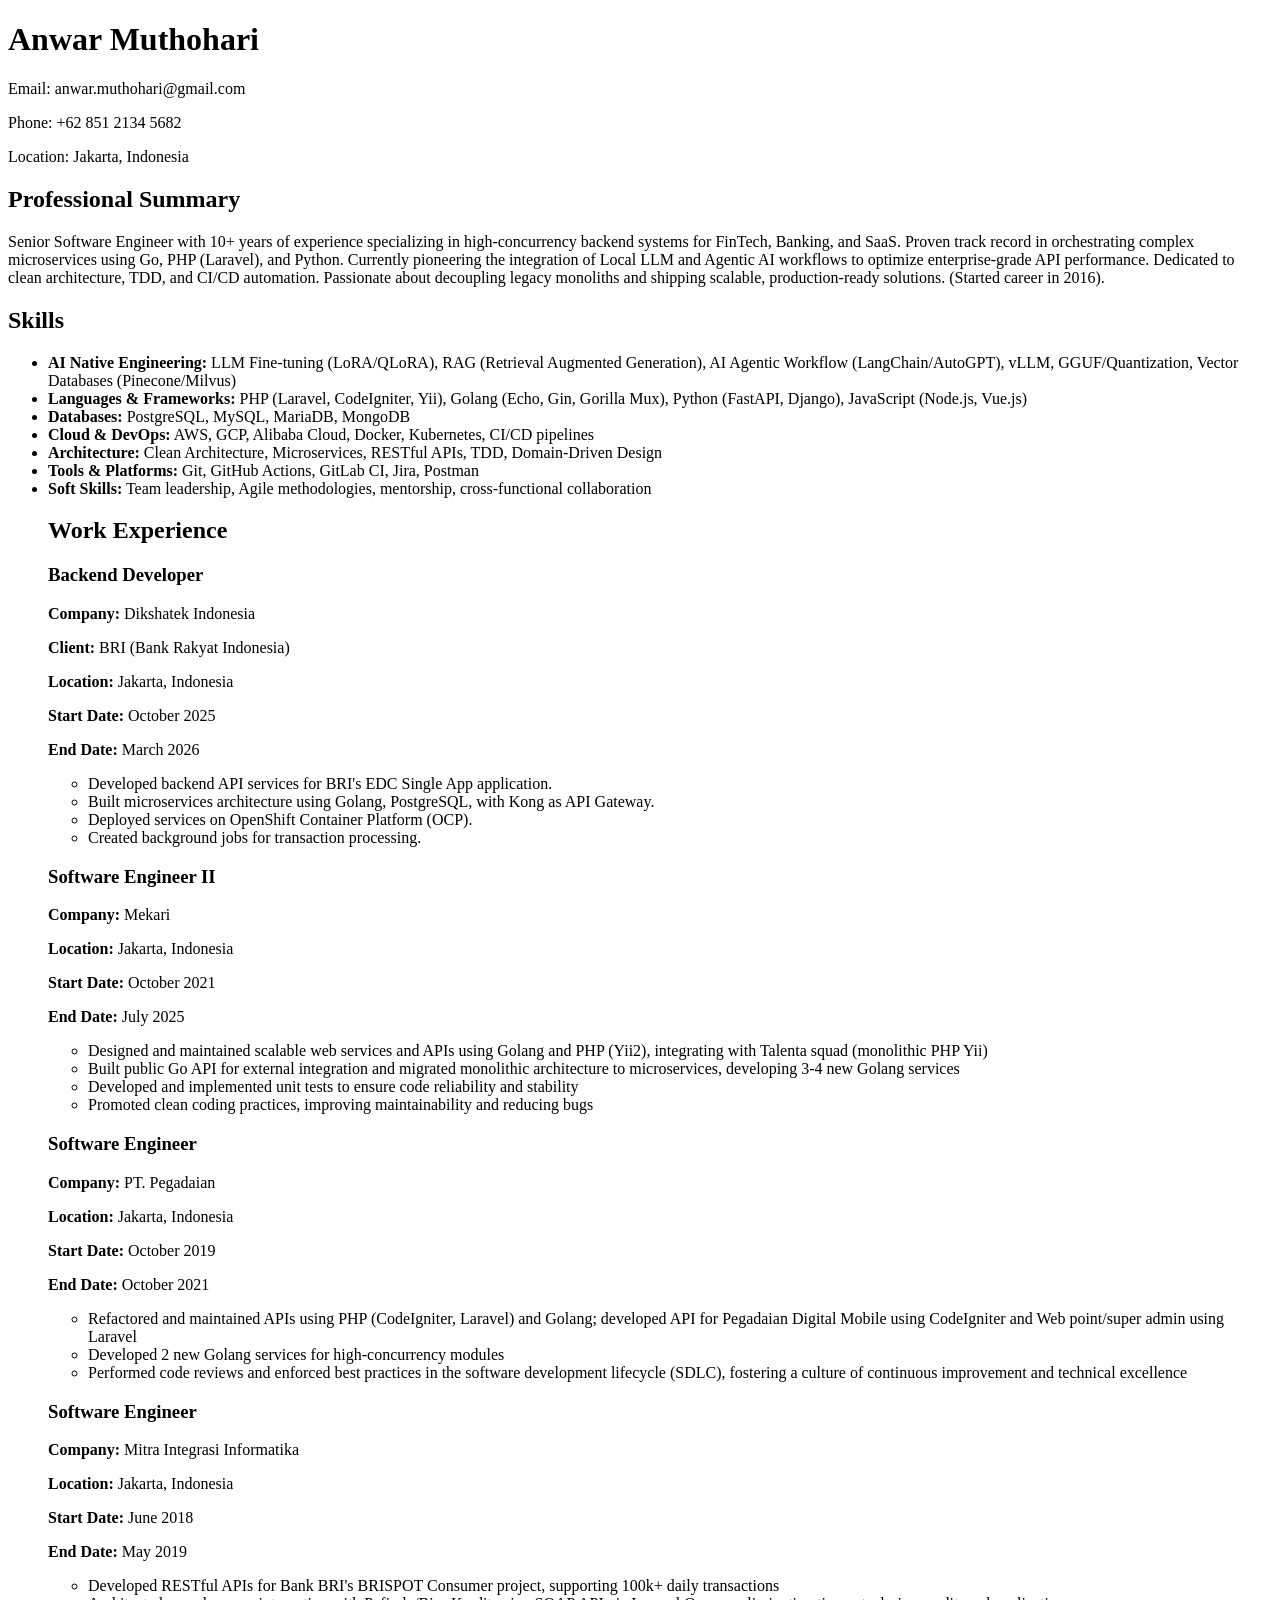
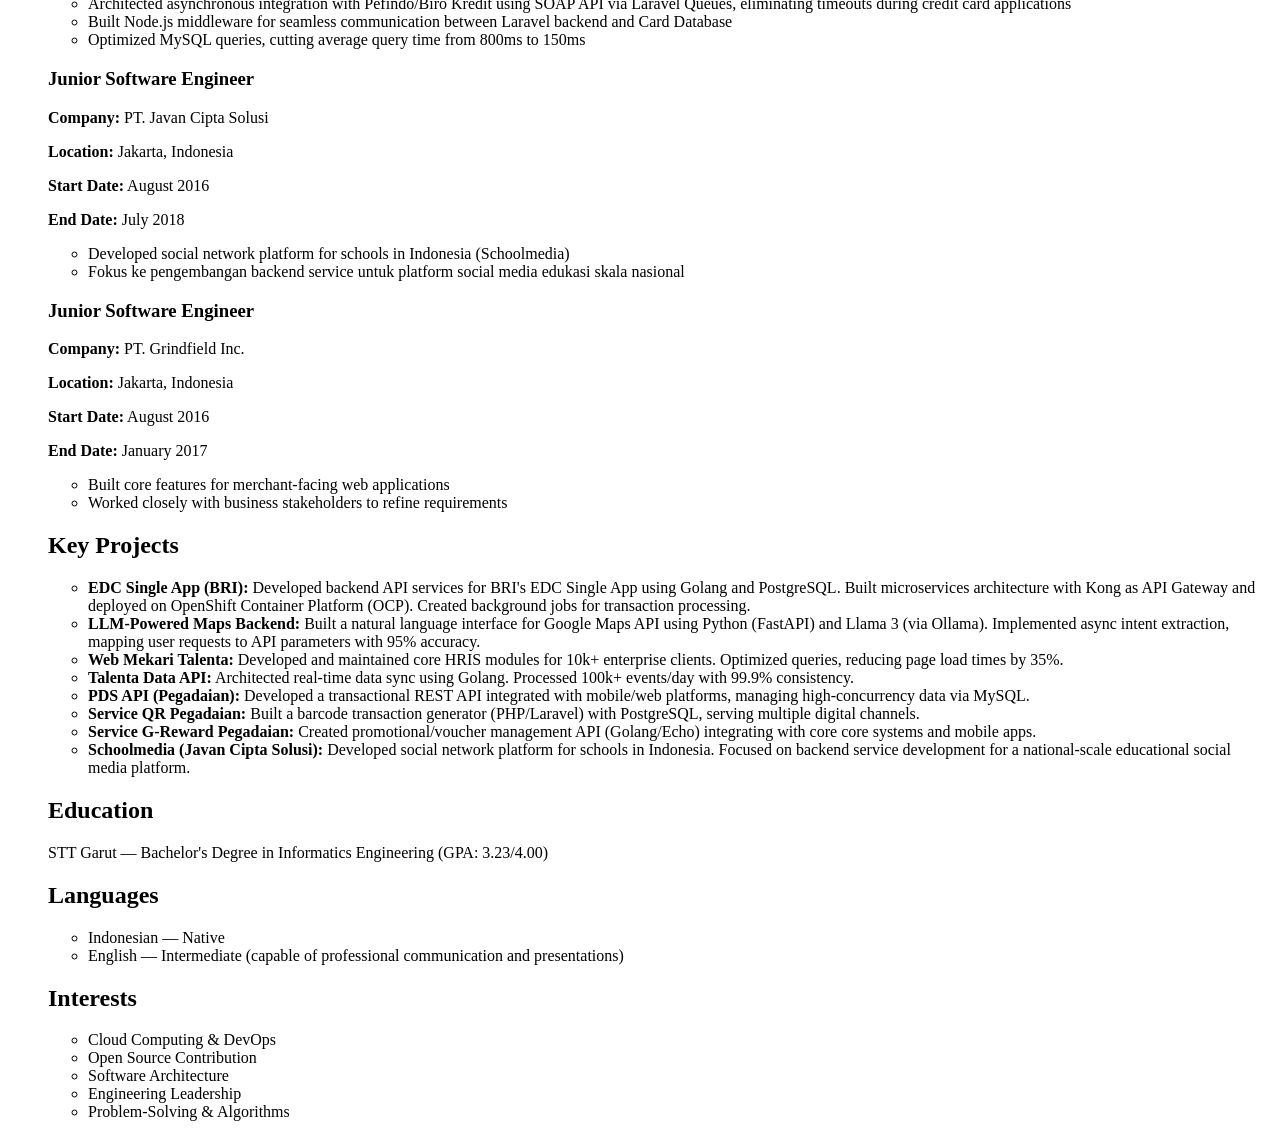
==== ats-friendly.html @ a482cdc5 "feat: sync timeline (Grindfield, Javan, MII 1y) & move AI projects to portfolio, final CV v2" ====
<!DOCTYPE html>
<html lang="en">
<head>
    <meta charset="UTF-8">
    <title>Anwar Muthohari - Software Engineer</title>
</head>
<body>
<h1>Anwar Muthohari</h1>
<p>Email: anwar.muthohari@gmail.com</p>
<p>Phone: +62 851 2134 5682</p>
<p>Location: Jakarta, Indonesia</p>

<h2>Professional Summary</h2>
<p>Senior Software Engineer with 10+ years of experience specializing in high-concurrency backend systems for FinTech, Banking, and SaaS. Proven track record in orchestrating complex microservices using Go, PHP (Laravel), and Python. Currently pioneering the integration of Local LLM and Agentic AI workflows to optimize enterprise-grade API performance. Dedicated to clean architecture, TDD, and CI/CD automation. Passionate about decoupling legacy monoliths and shipping scalable, production-ready solutions. (Started career in 2016).</p>

<h2>Skills</h2>
<ul>
    <li><strong>AI Native Engineering:</strong> LLM Fine-tuning (LoRA/QLoRA), RAG (Retrieval Augmented Generation), AI Agentic Workflow (LangChain/AutoGPT), vLLM, GGUF/Quantization, Vector Databases (Pinecone/Milvus)</li>
    <li><strong>Languages & Frameworks:</strong> PHP (Laravel, CodeIgniter, Yii), Golang (Echo, Gin, Gorilla Mux), Python (FastAPI, Django), JavaScript (Node.js, Vue.js)</li>
    <li><strong>Databases:</strong> PostgreSQL, MySQL, MariaDB, MongoDB</li>
    <li><strong>Cloud & DevOps:</strong> AWS, GCP, Alibaba Cloud, Docker, Kubernetes, CI/CD pipelines</li>

    <li><strong>Architecture:</strong> Clean Architecture, Microservices, RESTful APIs, TDD, Domain-Driven Design</li>
    <li><strong>Tools & Platforms:</strong> Git, GitHub Actions, GitLab CI, Jira, Postman</li>
    <li><strong>Soft Skills:</strong> Team leadership, Agile methodologies, mentorship, cross-functional collaboration</li>


<h2>Work Experience</h2>

<h3>Backend Developer</h3>
<p><strong>Company:</strong> Dikshatek Indonesia</p>
<p><strong>Client:</strong> BRI (Bank Rakyat Indonesia)</p>
<p><strong>Location:</strong> Jakarta, Indonesia</p>
<p><strong>Start Date:</strong> October 2025</p>
<p><strong>End Date:</strong> March 2026</p>
<ul>
    <li>Developed backend API services for BRI's EDC Single App application.</li>
    <li>Built microservices architecture using Golang, PostgreSQL, with Kong as API Gateway.</li>
    <li>Deployed services on OpenShift Container Platform (OCP).</li>
    <li>Created background jobs for transaction processing.</li>
</ul>

<h3>Software Engineer II</h3>
<p><strong>Company:</strong> Mekari</p>
<p><strong>Location:</strong> Jakarta, Indonesia</p>
<p><strong>Start Date:</strong> October 2021</p>
<p><strong>End Date:</strong> July 2025</p>
<ul>
    <li>Designed and maintained scalable web services and APIs using Golang and PHP (Yii2), integrating with Talenta squad (monolithic PHP Yii)</li>
    <li>Built public Go API for external integration and migrated monolithic architecture to microservices, developing 3-4 new Golang services</li>
    <li>Developed and implemented unit tests to ensure code reliability and stability</li>
    <li>Promoted clean coding practices, improving maintainability and reducing bugs</li>
</ul>

<h3>Software Engineer</h3>
<p><strong>Company:</strong> PT. Pegadaian</p>
<p><strong>Location:</strong> Jakarta, Indonesia</p>
<p><strong>Start Date:</strong> October 2019</p>
<p><strong>End Date:</strong> October 2021</p>
<ul>
    <li>Refactored and maintained APIs using PHP (CodeIgniter, Laravel) and Golang; developed API for Pegadaian Digital Mobile using CodeIgniter and Web point/super admin using Laravel</li>
    <li>Developed 2 new Golang services for high-concurrency modules</li>
    <li>Performed code reviews and enforced best practices in the software development
        lifecycle (SDLC), fostering a culture of continuous improvement and
        technical excellence
    </li>
</ul>

<h3>Software Engineer</h3>
<p><strong>Company:</strong> Mitra Integrasi Informatika</p>
<p><strong>Location:</strong> Jakarta, Indonesia</p>
<p><strong>Start Date:</strong> June 2018</p>
<p><strong>End Date:</strong> May 2019</p>
<ul>
    <li>Developed RESTful APIs for Bank BRI's BRISPOT Consumer project, supporting 100k+ daily transactions</li>
    <li>Architected asynchronous integration with Pefindo/Biro Kredit using SOAP API via Laravel Queues, eliminating timeouts during credit card applications</li>
    <li>Built Node.js middleware for seamless communication between Laravel backend and Card Database</li>
    <li>Optimized MySQL queries, cutting average query time from 800ms to 150ms</li>
</ul>

<h3>Junior Software Engineer</h3>
<p><strong>Company:</strong> PT. Javan Cipta Solusi</p>
<p><strong>Location:</strong> Jakarta, Indonesia</p>
<p><strong>Start Date:</strong> August 2016</p>
<p><strong>End Date:</strong> July 2018</p>
<ul>
    <li>Developed social network platform for schools in Indonesia (Schoolmedia)</li>
    <li>Fokus ke pengembangan backend service untuk platform social media edukasi skala nasional</li>
</ul>

<h3>Junior Software Engineer</h3>
<p><strong>Company:</strong> PT. Grindfield Inc.</p>
<p><strong>Location:</strong> Jakarta, Indonesia</p>
<p><strong>Start Date:</strong> August 2016</p>
<p><strong>End Date:</strong> January 2017</p>
<ul>
    <li>Built core features for merchant-facing web applications</li>
    <li>Worked closely with business stakeholders to refine requirements</li>
</ul>

<h2>Key Projects</h2>
<ul>
    <li><strong>EDC Single App (BRI):</strong> Developed backend API services for BRI's EDC Single App using Golang and PostgreSQL. Built microservices architecture with Kong as API Gateway and deployed on OpenShift Container Platform (OCP). Created background jobs for transaction processing.</li>
    <li><strong>LLM-Powered Maps Backend:</strong> Built a natural language interface for Google Maps API using Python (FastAPI) and Llama 3 (via Ollama). Implemented async intent extraction, mapping user requests to API parameters with 95% accuracy.</li>
    <li><strong>Web Mekari Talenta:</strong> Developed and maintained core HRIS modules for 10k+ enterprise clients. Optimized queries, reducing page load times by 35%.</li>
    <li><strong>Talenta Data API:</strong> Architected real-time data sync using Golang. Processed 100k+ events/day with 99.9% consistency.</li>
    <li><strong>PDS API (Pegadaian):</strong> Developed a transactional REST API integrated with mobile/web platforms, managing high-concurrency data via MySQL.</li>
    <li><strong>Service QR Pegadaian:</strong> Built a barcode transaction generator (PHP/Laravel) with PostgreSQL, serving multiple digital channels.</li>
    <li><strong>Service G-Reward Pegadaian:</strong> Created promotional/voucher management API (Golang/Echo) integrating with core core systems and mobile apps.</li>
    <li><strong>Schoolmedia (Javan Cipta Solusi):</strong> Developed social network platform for schools in Indonesia. Focused on backend service development for a national-scale educational social media platform.</li>
</ul>

<h2>Education</h2>
<p>STT Garut — Bachelor's Degree in Informatics Engineering (GPA: 3.23/4.00)</p>

<h2>Languages</h2>
<ul>
    <li>Indonesian — Native</li>
    <li>English — Intermediate (capable of professional communication and presentations)</li>
</ul>

<h2>Interests</h2>
<ul>
    <li>Cloud Computing & DevOps</li>
    <li>Open Source Contribution</li>
    <li>Software Architecture</li>
    <li>Engineering Leadership</li>
    <li>Problem-Solving & Algorithms</li>
</ul>
</body>
</html>
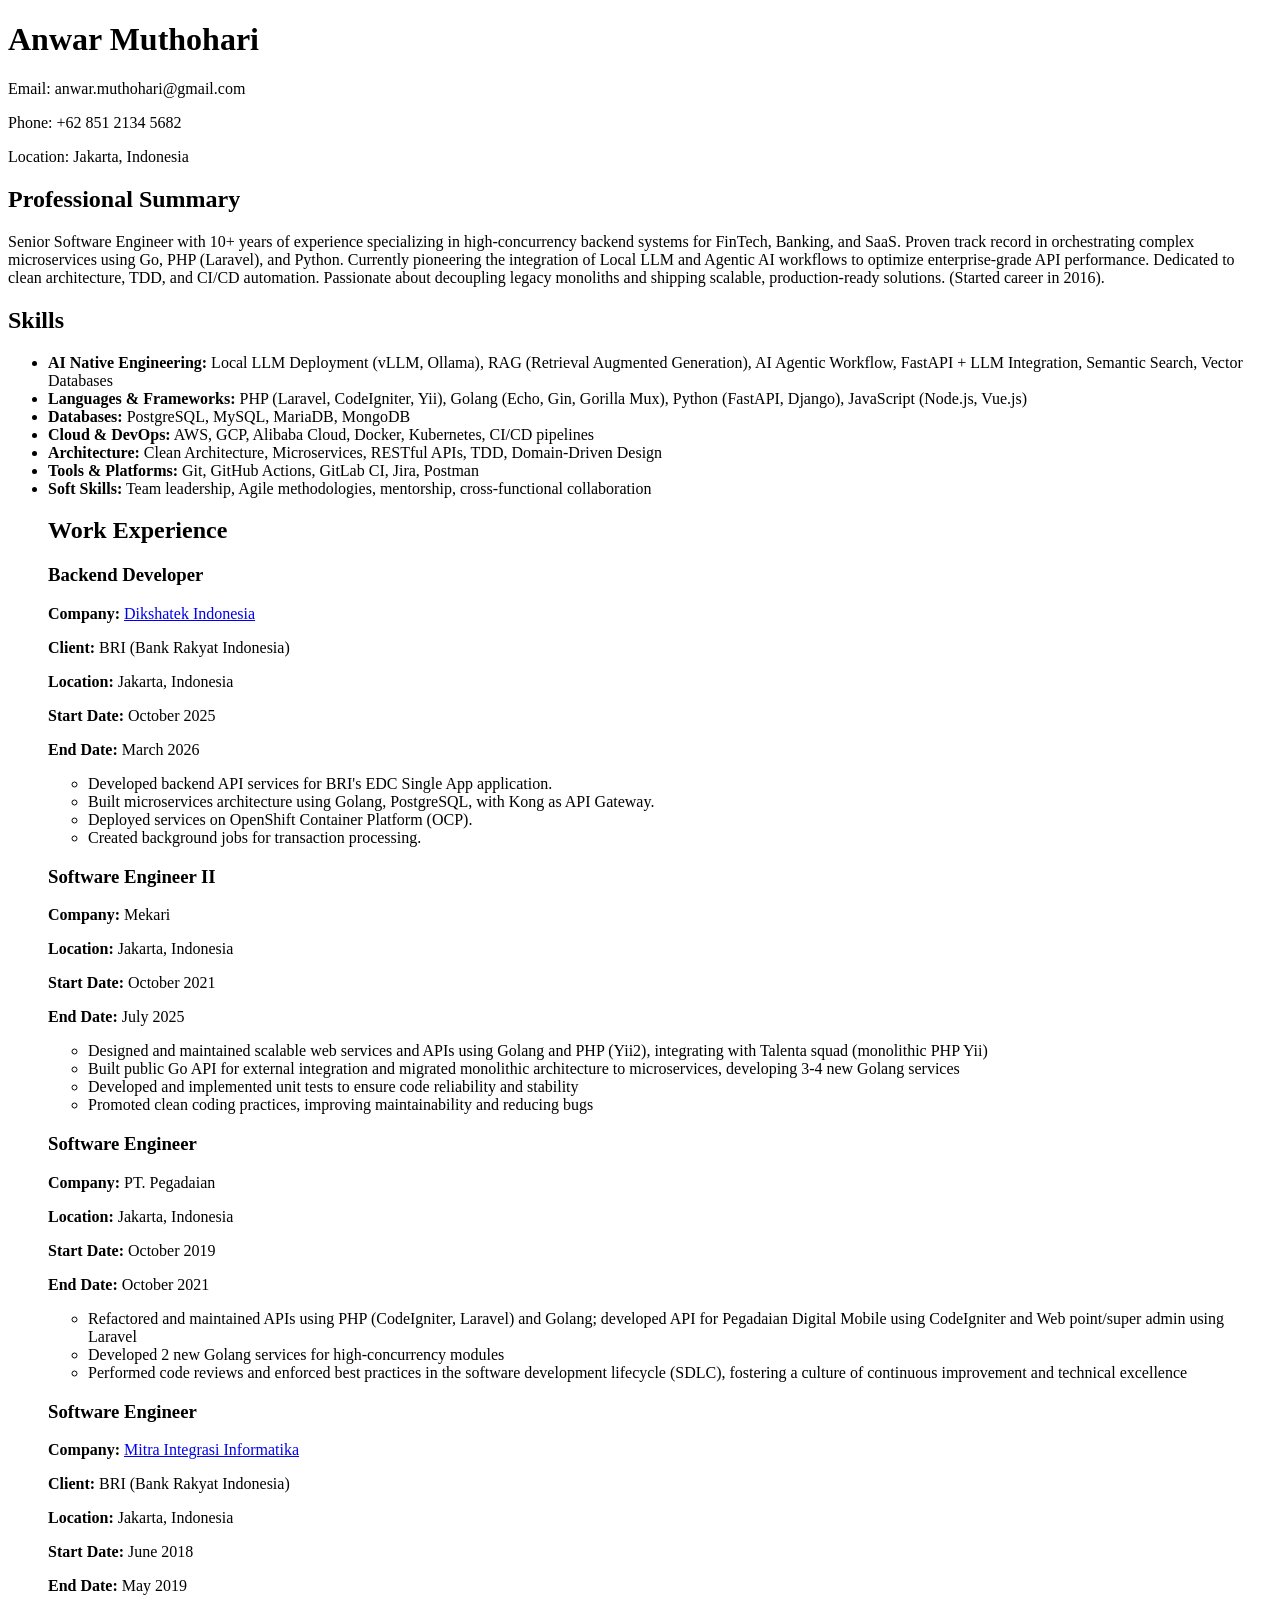
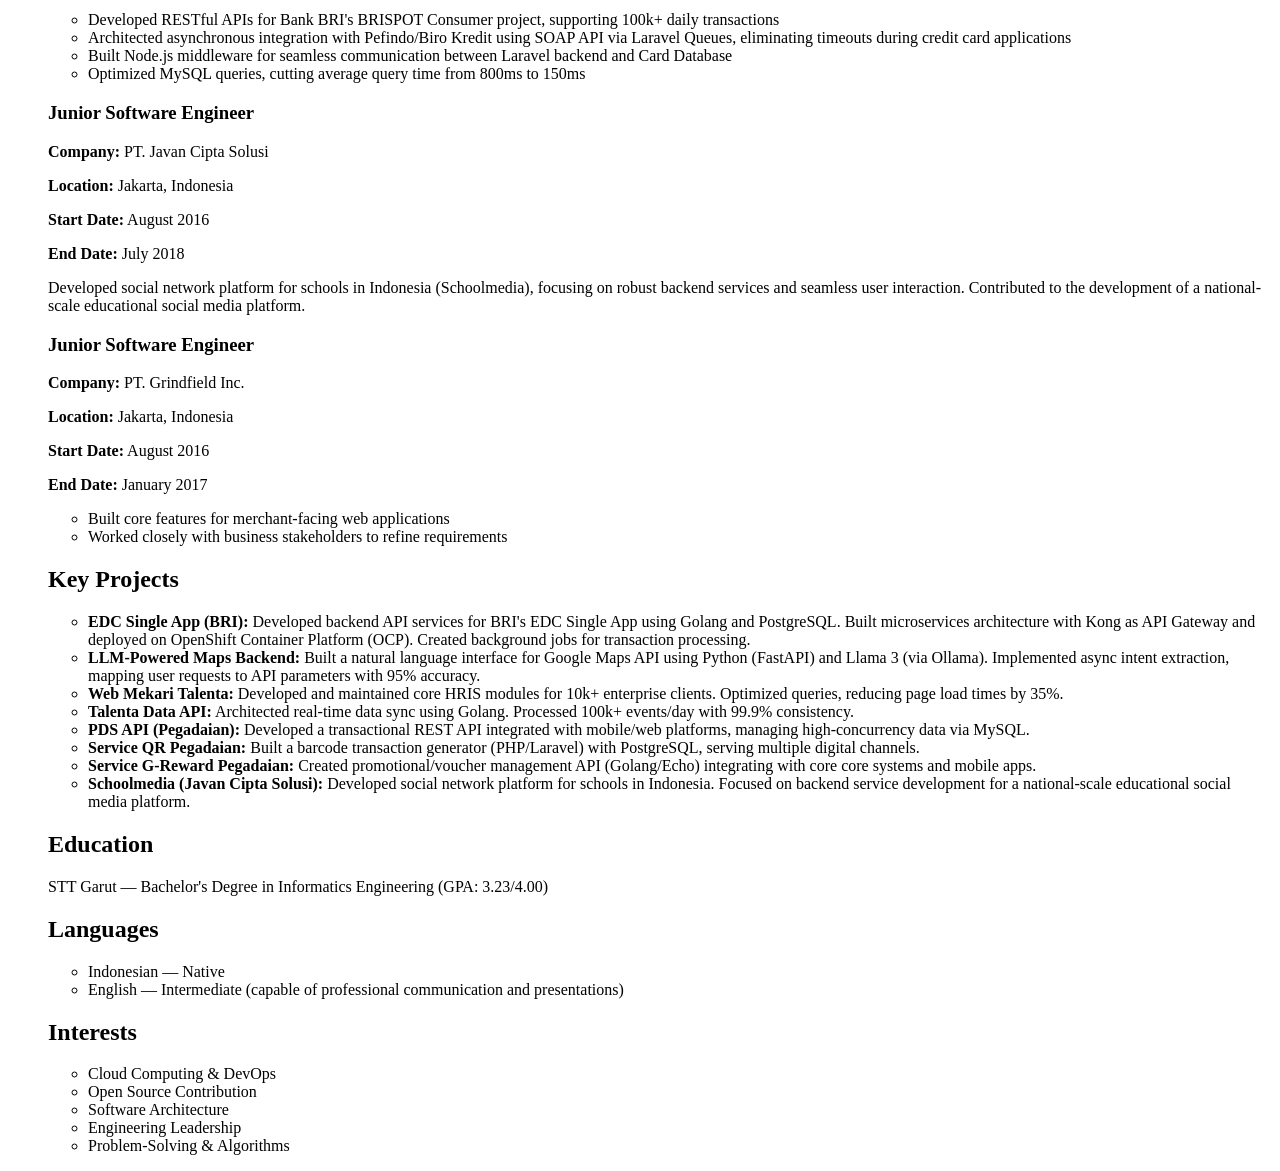
==== commit f5820b44: "feat: add Dikshatek link, add Client: BRI section to MII role" ====
--- a/ats-friendly.html
+++ b/ats-friendly.html
@@ -15,7 +15,7 @@
 
 <h2>Skills</h2>
 <ul>
-    <li><strong>AI Native Engineering:</strong> LLM Fine-tuning (LoRA/QLoRA), RAG (Retrieval Augmented Generation), AI Agentic Workflow (LangChain/AutoGPT), vLLM, GGUF/Quantization, Vector Databases (Pinecone/Milvus)</li>
+    <li><strong>AI Native Engineering:</strong> Local LLM Deployment (vLLM, Ollama), RAG (Retrieval Augmented Generation), AI Agentic Workflow, FastAPI + LLM Integration, Semantic Search, Vector Databases</li>
     <li><strong>Languages & Frameworks:</strong> PHP (Laravel, CodeIgniter, Yii), Golang (Echo, Gin, Gorilla Mux), Python (FastAPI, Django), JavaScript (Node.js, Vue.js)</li>
     <li><strong>Databases:</strong> PostgreSQL, MySQL, MariaDB, MongoDB</li>
     <li><strong>Cloud & DevOps:</strong> AWS, GCP, Alibaba Cloud, Docker, Kubernetes, CI/CD pipelines</li>
@@ -28,7 +28,7 @@
 <h2>Work Experience</h2>
 
 <h3>Backend Developer</h3>
-<p><strong>Company:</strong> Dikshatek Indonesia</p>
+<p><strong>Company:</strong> <a href="https://dikshatek.co.id/" target="_blank">Dikshatek Indonesia</a></p>
 <p><strong>Client:</strong> BRI (Bank Rakyat Indonesia)</p>
 <p><strong>Location:</strong> Jakarta, Indonesia</p>
 <p><strong>Start Date:</strong> October 2025</p>
@@ -67,7 +67,8 @@
 </ul>
 
 <h3>Software Engineer</h3>
-<p><strong>Company:</strong> Mitra Integrasi Informatika</p>
+<p><strong>Company:</strong> <a href="https://www.mii.co.id" target="_blank">Mitra Integrasi Informatika</a></p>
+<p><strong>Client:</strong> BRI (Bank Rakyat Indonesia)</p>
 <p><strong>Location:</strong> Jakarta, Indonesia</p>
 <p><strong>Start Date:</strong> June 2018</p>
 <p><strong>End Date:</strong> May 2019</p>
@@ -83,10 +84,7 @@
 <p><strong>Location:</strong> Jakarta, Indonesia</p>
 <p><strong>Start Date:</strong> August 2016</p>
 <p><strong>End Date:</strong> July 2018</p>
-<ul>
-    <li>Developed social network platform for schools in Indonesia (Schoolmedia)</li>
-    <li>Fokus ke pengembangan backend service untuk platform social media edukasi skala nasional</li>
-</ul>
+Developed social network platform for schools in Indonesia (Schoolmedia), focusing on robust backend services and seamless user interaction. Contributed to the development of a national-scale educational social media platform.
 
 <h3>Junior Software Engineer</h3>
 <p><strong>Company:</strong> PT. Grindfield Inc.</p>
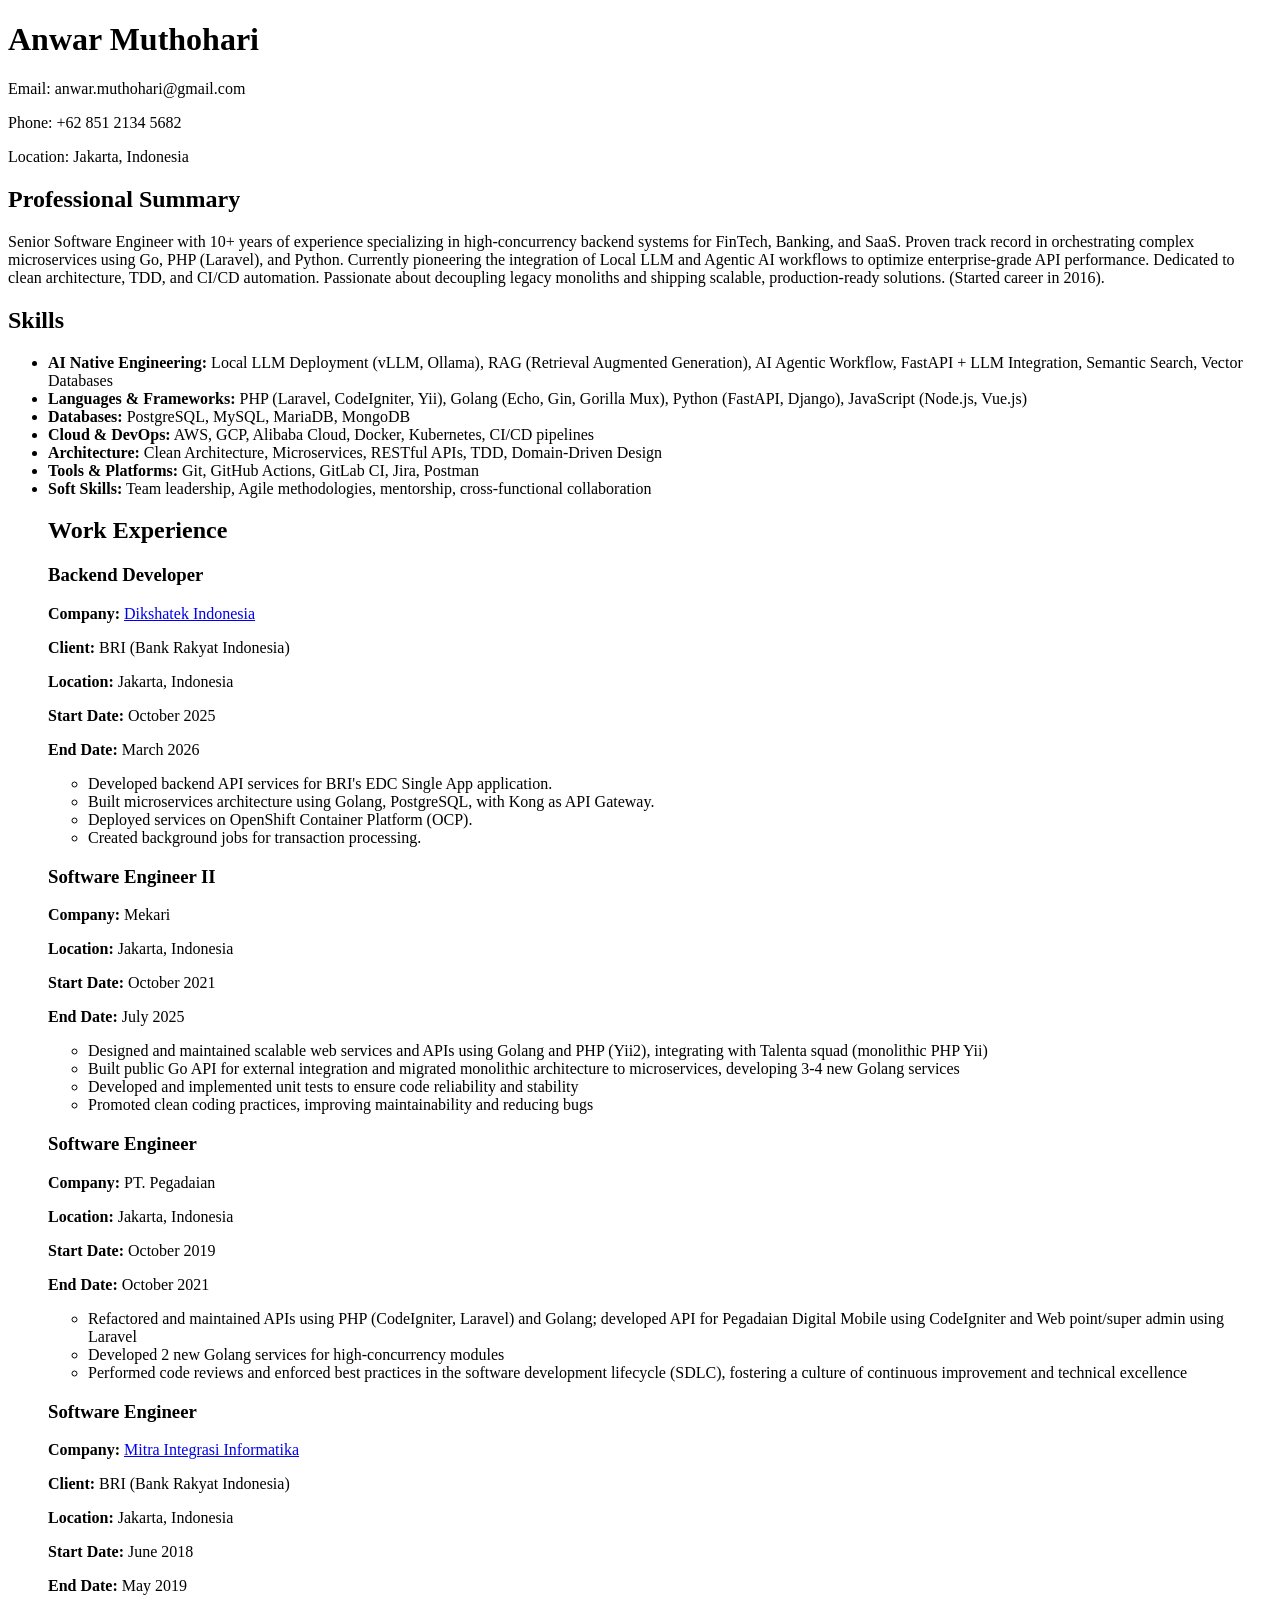
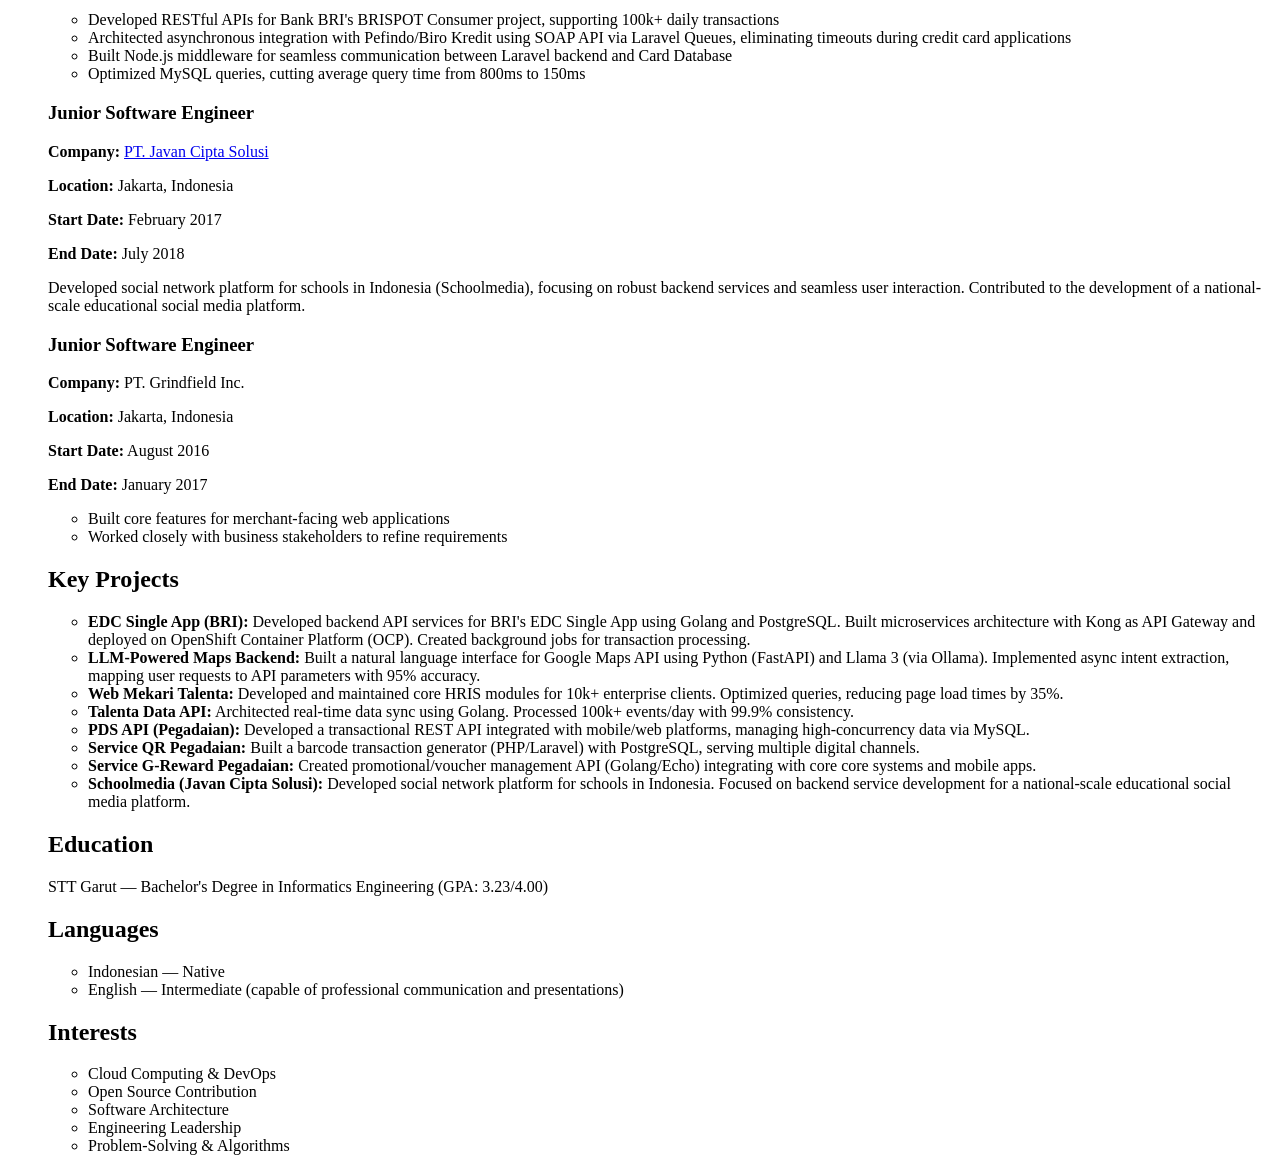
==== commit e8e8835e: "feat: sync Javan Cipta Solusi start date (Feb 2017) and link in ATS version, update portofolio year" ====
--- a/ats-friendly.html
+++ b/ats-friendly.html
@@ -80,9 +80,9 @@
 </ul>
 
 <h3>Junior Software Engineer</h3>
-<p><strong>Company:</strong> PT. Javan Cipta Solusi</p>
+<p><strong>Company:</strong> <a href="https://javan.co.id/id" target="_blank">PT. Javan Cipta Solusi</a></p>
 <p><strong>Location:</strong> Jakarta, Indonesia</p>
-<p><strong>Start Date:</strong> August 2016</p>
+<p><strong>Start Date:</strong> February 2017</p>
 <p><strong>End Date:</strong> July 2018</p>
 Developed social network platform for schools in Indonesia (Schoolmedia), focusing on robust backend services and seamless user interaction. Contributed to the development of a national-scale educational social media platform.
 
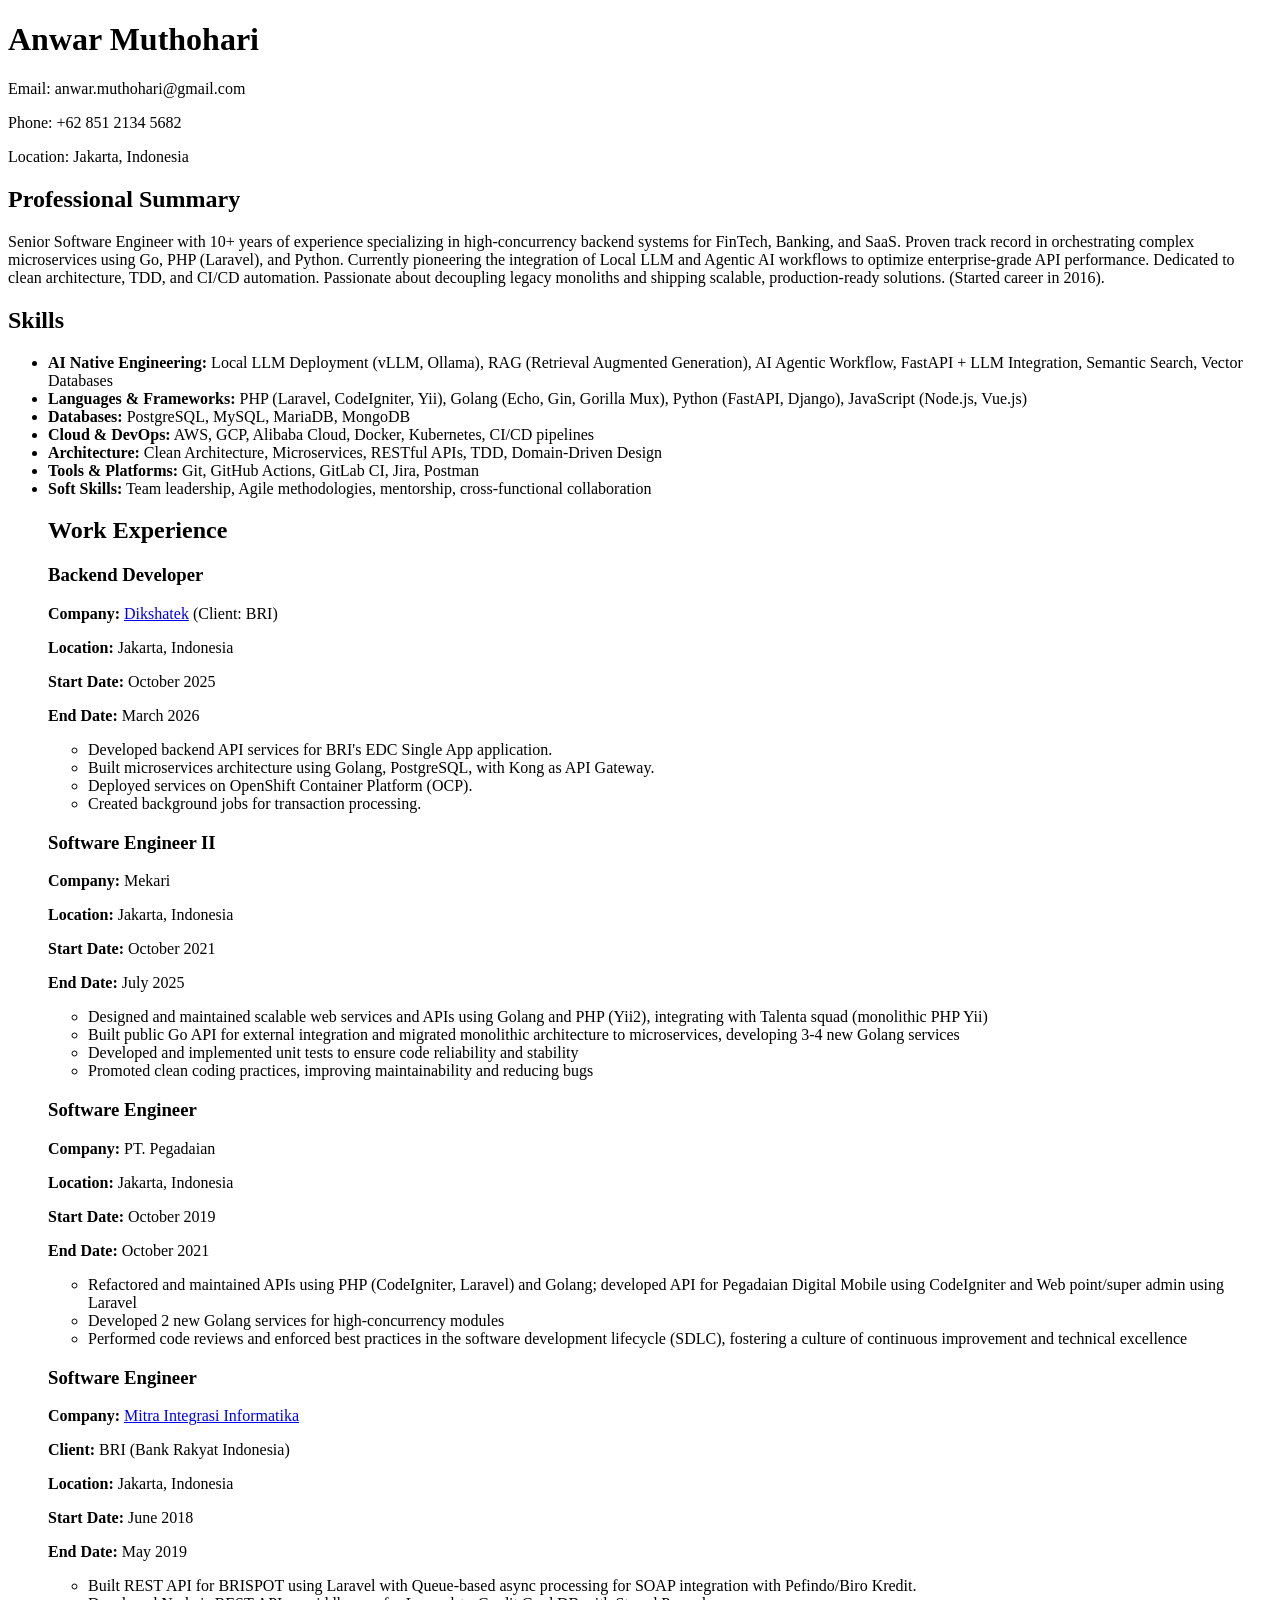
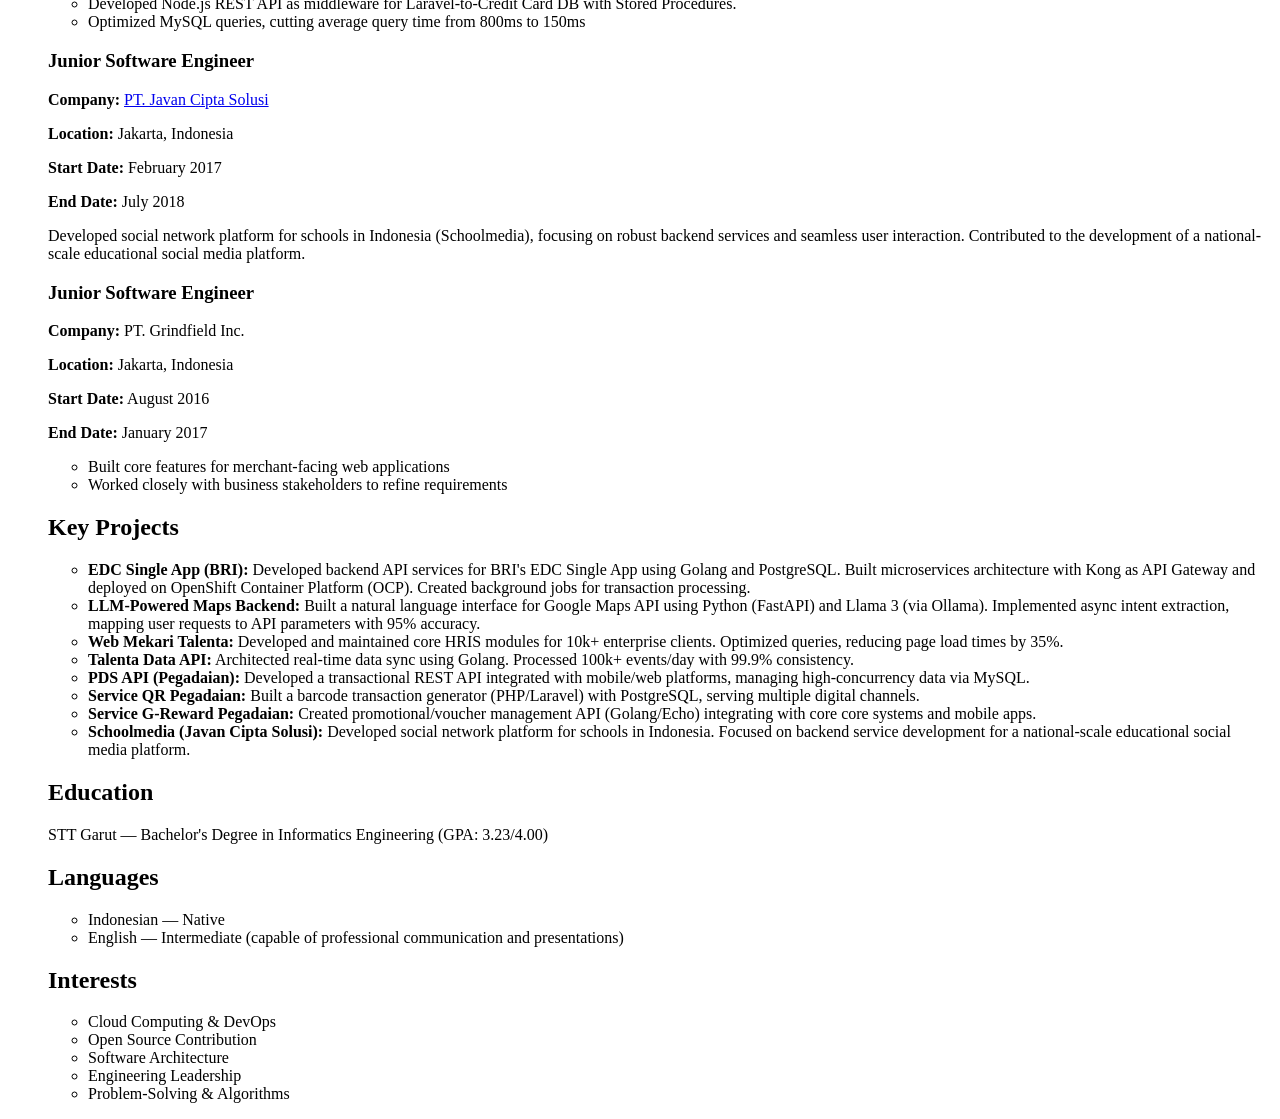
==== commit 04e6cb2d: "feat: Update resume portfolio and work experience details" ====
--- a/ats-friendly.html
+++ b/ats-friendly.html
@@ -28,8 +28,7 @@
 <h2>Work Experience</h2>
 
 <h3>Backend Developer</h3>
-<p><strong>Company:</strong> <a href="https://dikshatek.co.id/" target="_blank">Dikshatek Indonesia</a></p>
-<p><strong>Client:</strong> BRI (Bank Rakyat Indonesia)</p>
+<p><strong>Company:</strong> <a href="https://dikshatek.co.id/" target="_blank">Dikshatek</a> (Client: BRI)</p>
 <p><strong>Location:</strong> Jakarta, Indonesia</p>
 <p><strong>Start Date:</strong> October 2025</p>
 <p><strong>End Date:</strong> March 2026</p>
@@ -73,9 +72,8 @@
 <p><strong>Start Date:</strong> June 2018</p>
 <p><strong>End Date:</strong> May 2019</p>
 <ul>
-    <li>Developed RESTful APIs for Bank BRI's BRISPOT Consumer project, supporting 100k+ daily transactions</li>
-    <li>Architected asynchronous integration with Pefindo/Biro Kredit using SOAP API via Laravel Queues, eliminating timeouts during credit card applications</li>
-    <li>Built Node.js middleware for seamless communication between Laravel backend and Card Database</li>
+    <li>Built REST API for BRISPOT using Laravel with Queue-based async processing for SOAP integration with Pefindo/Biro Kredit.</li>
+    <li>Developed Node.js REST API as middleware for Laravel-to-Credit Card DB with Stored Procedures.</li>
     <li>Optimized MySQL queries, cutting average query time from 800ms to 150ms</li>
 </ul>
 
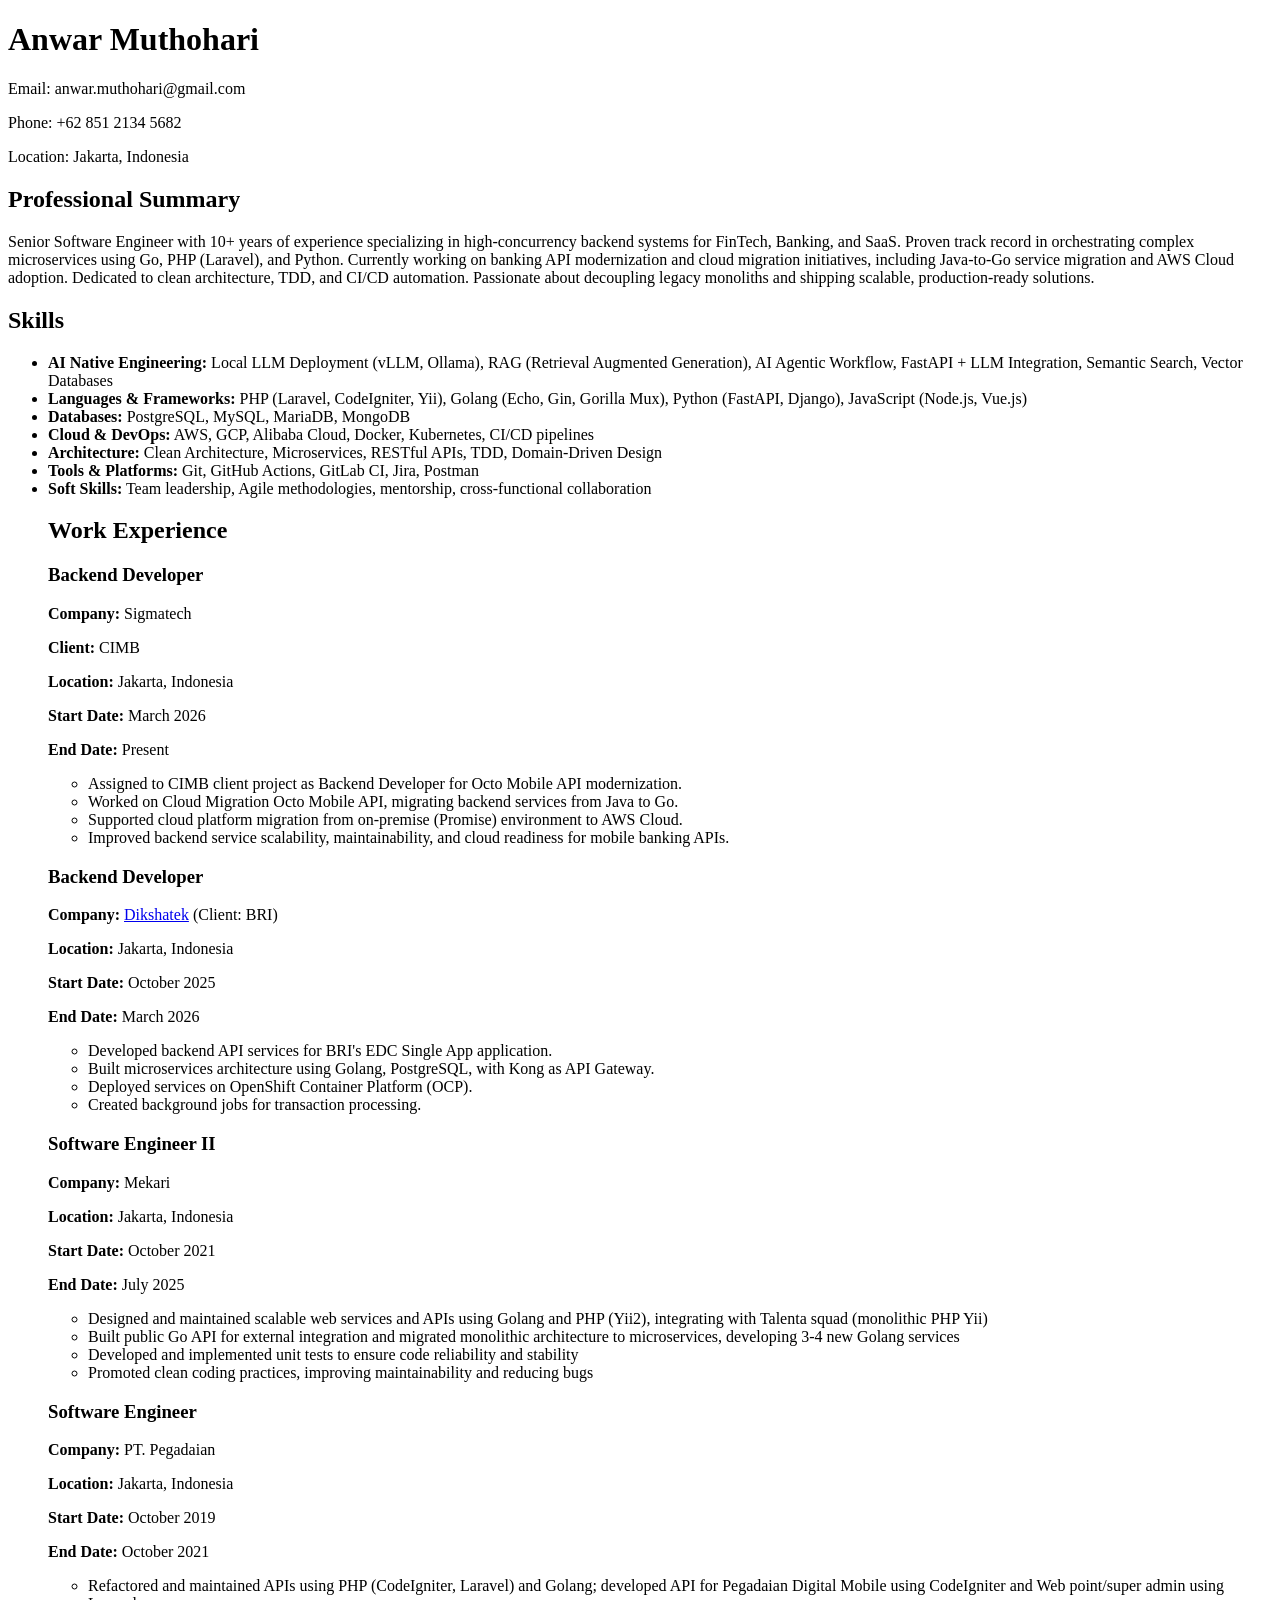
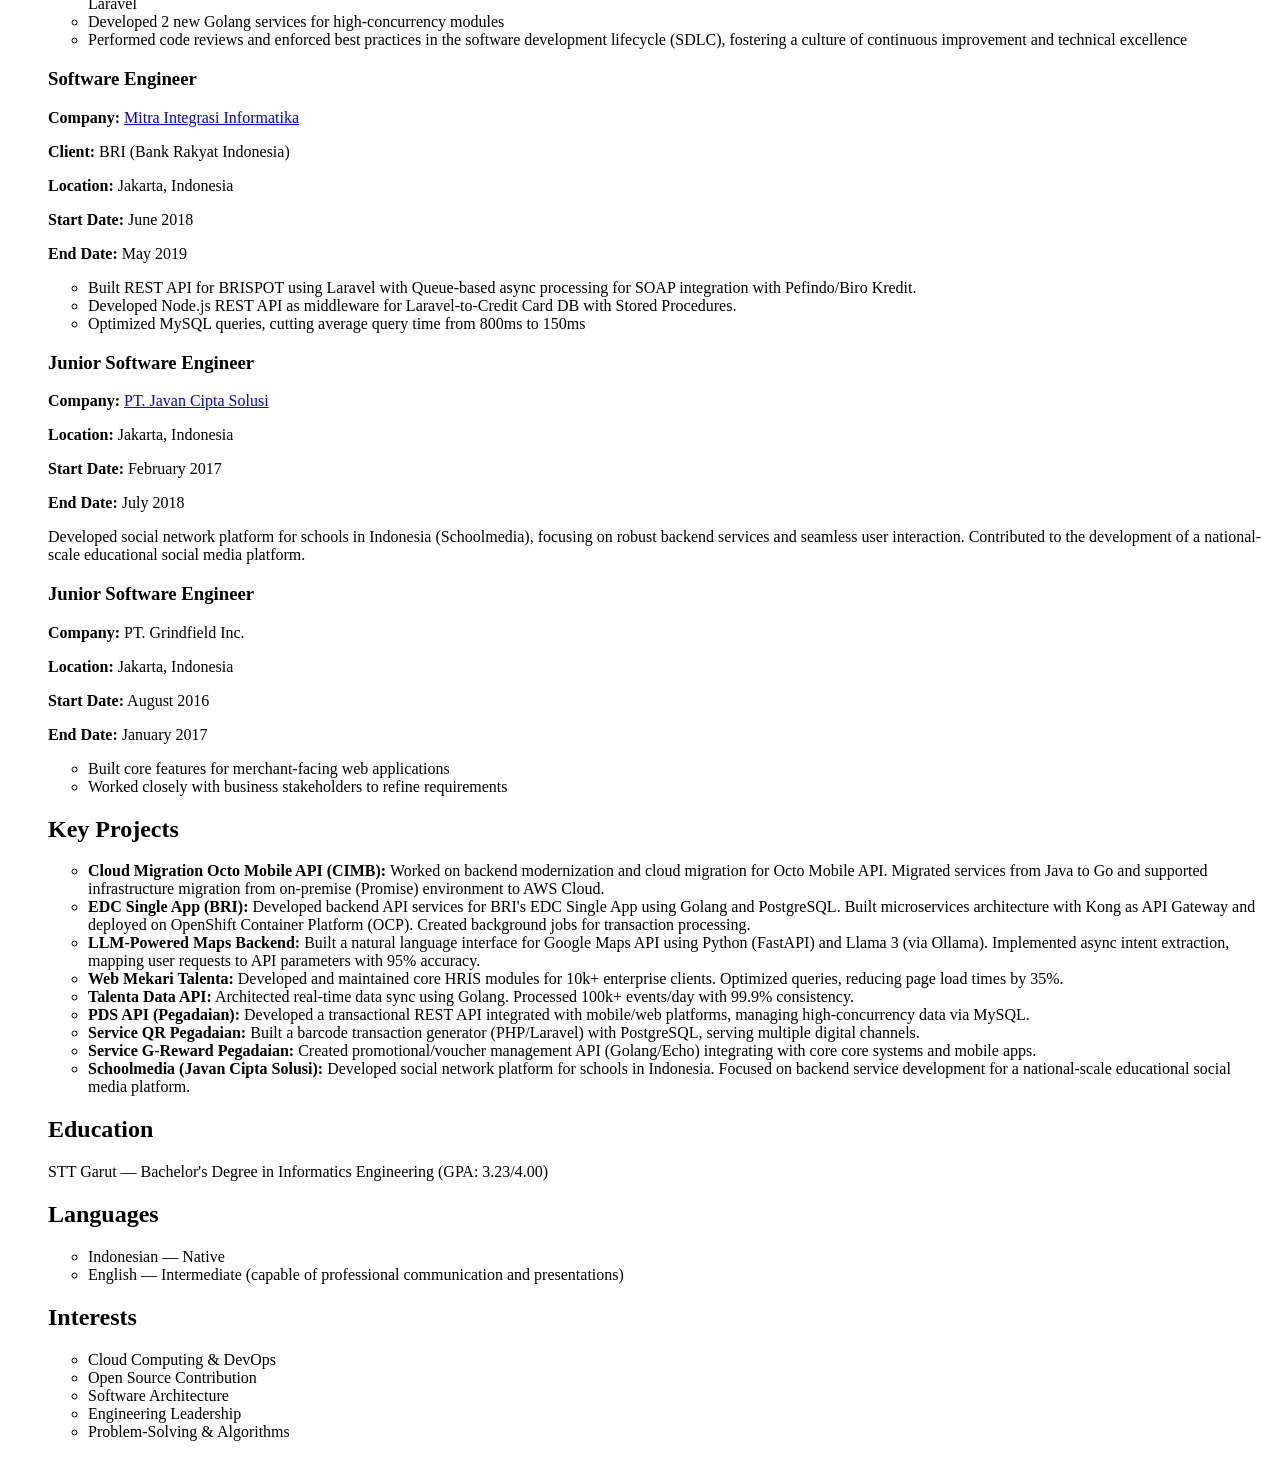
==== commit c41df166: "feat: add Sigmatech (CIMB) experience and Cloud Migration Octo Mobile API project details to portfol" ====
--- a/ats-friendly.html
+++ b/ats-friendly.html
@@ -11,7 +11,7 @@
 <p>Location: Jakarta, Indonesia</p>
 
 <h2>Professional Summary</h2>
-<p>Senior Software Engineer with 10+ years of experience specializing in high-concurrency backend systems for FinTech, Banking, and SaaS. Proven track record in orchestrating complex microservices using Go, PHP (Laravel), and Python. Currently pioneering the integration of Local LLM and Agentic AI workflows to optimize enterprise-grade API performance. Dedicated to clean architecture, TDD, and CI/CD automation. Passionate about decoupling legacy monoliths and shipping scalable, production-ready solutions. (Started career in 2016).</p>
+<p>Senior Software Engineer with 10+ years of experience specializing in high-concurrency backend systems for FinTech, Banking, and SaaS. Proven track record in orchestrating complex microservices using Go, PHP (Laravel), and Python. Currently working on banking API modernization and cloud migration initiatives, including Java-to-Go service migration and AWS Cloud adoption. Dedicated to clean architecture, TDD, and CI/CD automation. Passionate about decoupling legacy monoliths and shipping scalable, production-ready solutions.</p>
 
 <h2>Skills</h2>
 <ul>
@@ -26,6 +26,19 @@
 
 
 <h2>Work Experience</h2>
+
+<h3>Backend Developer</h3>
+<p><strong>Company:</strong> Sigmatech</p>
+<p><strong>Client:</strong> CIMB</p>
+<p><strong>Location:</strong> Jakarta, Indonesia</p>
+<p><strong>Start Date:</strong> March 2026</p>
+<p><strong>End Date:</strong> Present</p>
+<ul>
+    <li>Assigned to CIMB client project as Backend Developer for Octo Mobile API modernization.</li>
+    <li>Worked on Cloud Migration Octo Mobile API, migrating backend services from Java to Go.</li>
+    <li>Supported cloud platform migration from on-premise (Promise) environment to AWS Cloud.</li>
+    <li>Improved backend service scalability, maintainability, and cloud readiness for mobile banking APIs.</li>
+</ul>
 
 <h3>Backend Developer</h3>
 <p><strong>Company:</strong> <a href="https://dikshatek.co.id/" target="_blank">Dikshatek</a> (Client: BRI)</p>
@@ -96,6 +109,7 @@
 
 <h2>Key Projects</h2>
 <ul>
+    <li><strong>Cloud Migration Octo Mobile API (CIMB):</strong> Worked on backend modernization and cloud migration for Octo Mobile API. Migrated services from Java to Go and supported infrastructure migration from on-premise (Promise) environment to AWS Cloud.</li>
     <li><strong>EDC Single App (BRI):</strong> Developed backend API services for BRI's EDC Single App using Golang and PostgreSQL. Built microservices architecture with Kong as API Gateway and deployed on OpenShift Container Platform (OCP). Created background jobs for transaction processing.</li>
     <li><strong>LLM-Powered Maps Backend:</strong> Built a natural language interface for Google Maps API using Python (FastAPI) and Llama 3 (via Ollama). Implemented async intent extraction, mapping user requests to API parameters with 95% accuracy.</li>
     <li><strong>Web Mekari Talenta:</strong> Developed and maintained core HRIS modules for 10k+ enterprise clients. Optimized queries, reducing page load times by 35%.</li>
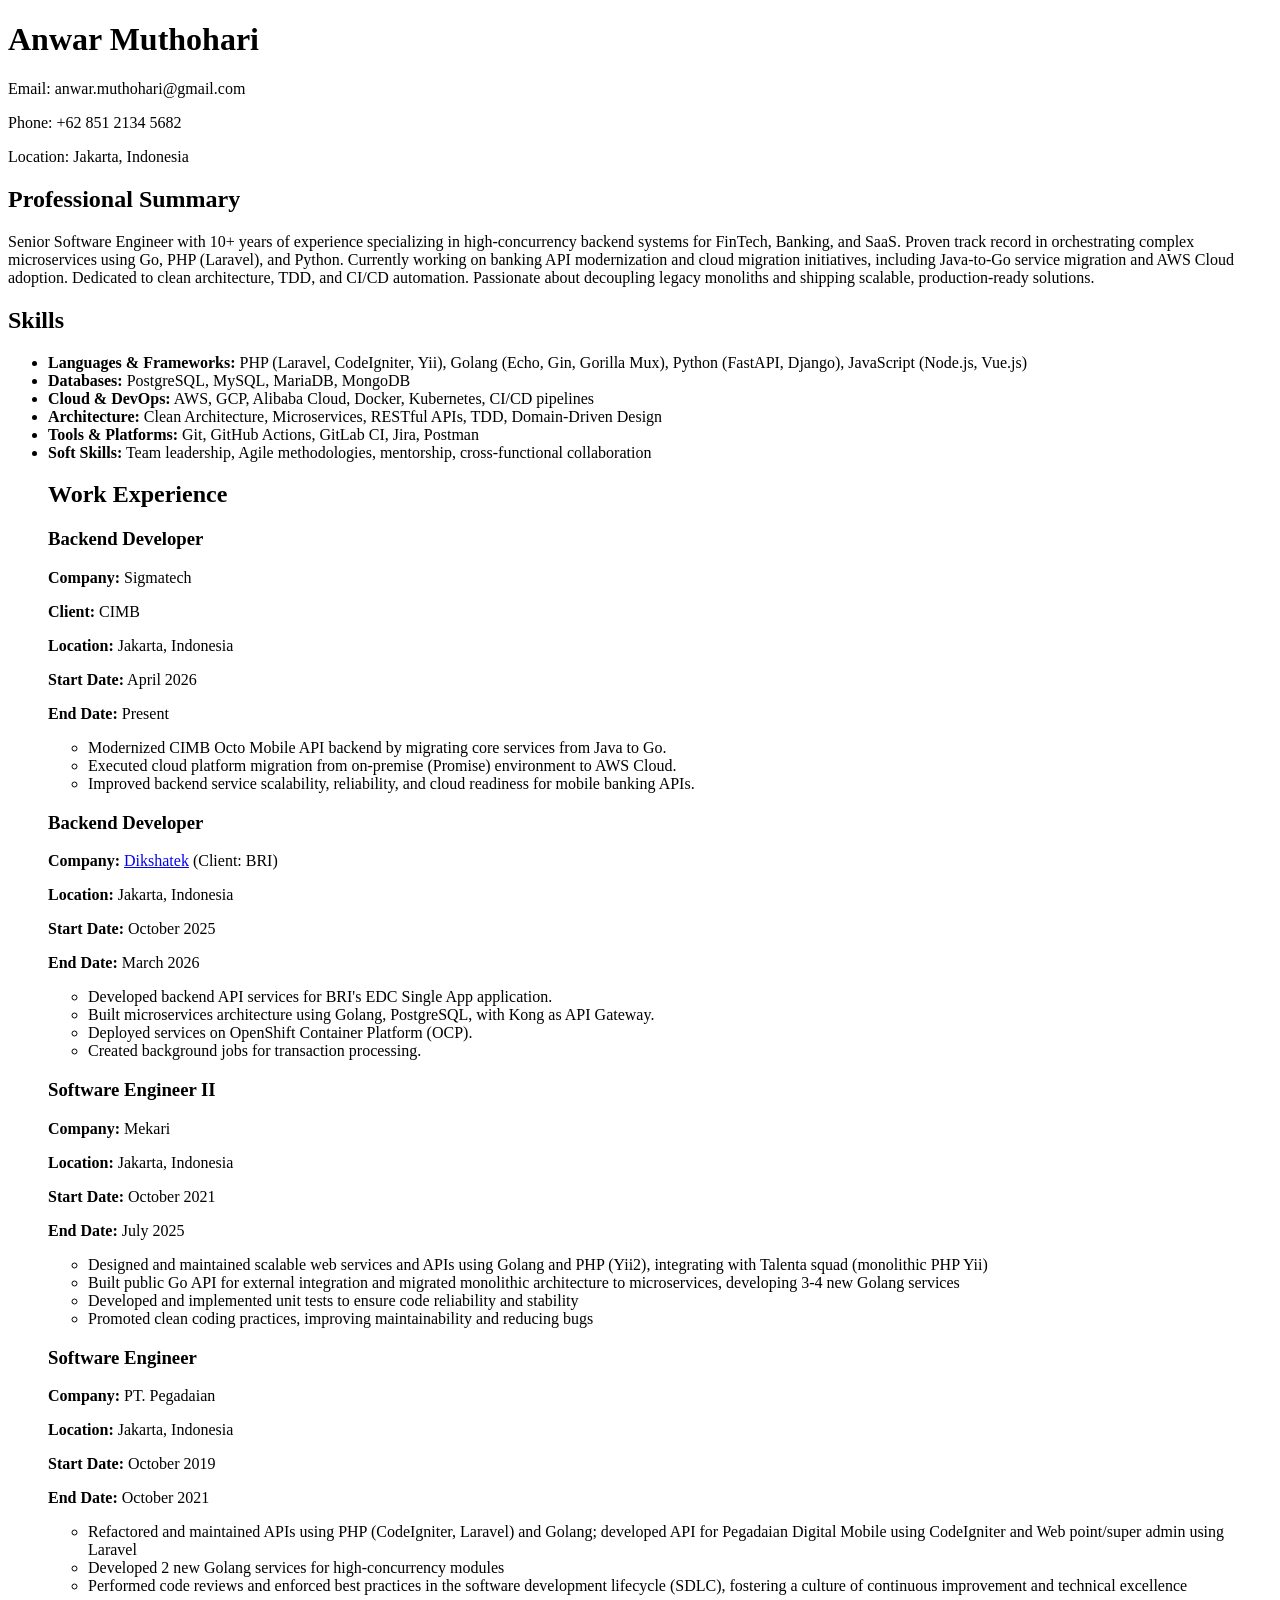
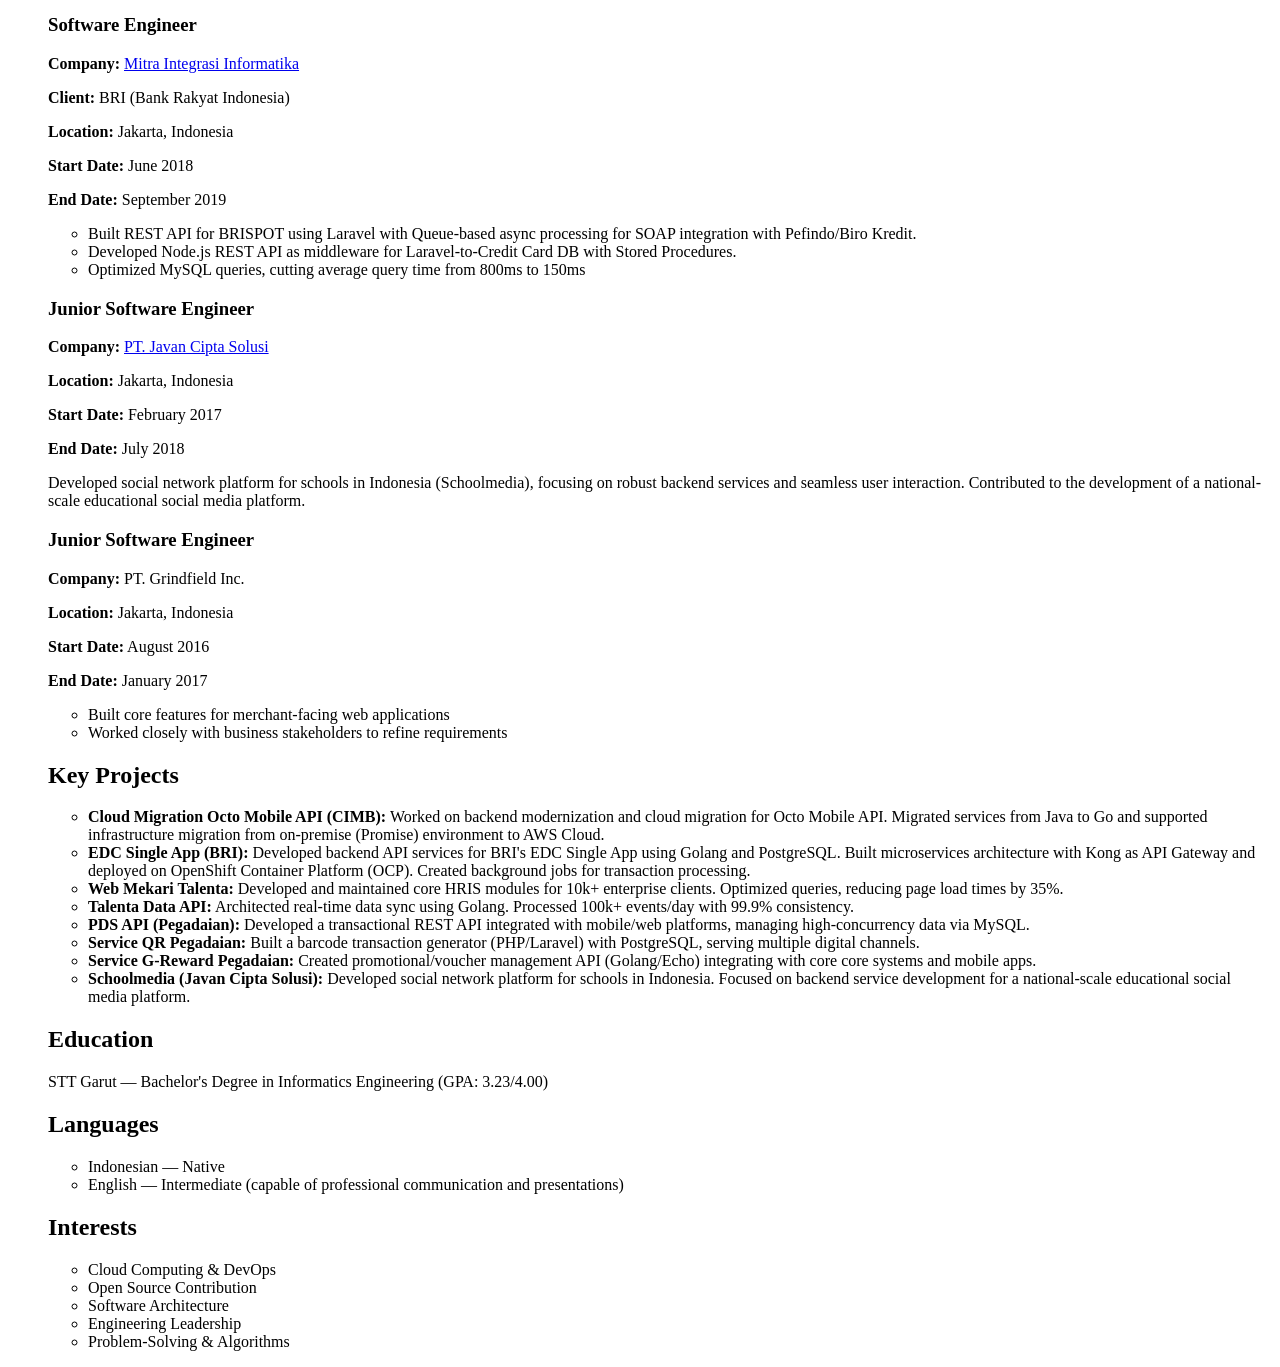
==== commit eb6ac421: "fix: clean portfolio duplicate, remove AI engineer tags, sync timeline dates & streamline experience" ====
--- a/ats-friendly.html
+++ b/ats-friendly.html
@@ -15,7 +15,6 @@
 
 <h2>Skills</h2>
 <ul>
-    <li><strong>AI Native Engineering:</strong> Local LLM Deployment (vLLM, Ollama), RAG (Retrieval Augmented Generation), AI Agentic Workflow, FastAPI + LLM Integration, Semantic Search, Vector Databases</li>
     <li><strong>Languages & Frameworks:</strong> PHP (Laravel, CodeIgniter, Yii), Golang (Echo, Gin, Gorilla Mux), Python (FastAPI, Django), JavaScript (Node.js, Vue.js)</li>
     <li><strong>Databases:</strong> PostgreSQL, MySQL, MariaDB, MongoDB</li>
     <li><strong>Cloud & DevOps:</strong> AWS, GCP, Alibaba Cloud, Docker, Kubernetes, CI/CD pipelines</li>
@@ -31,13 +30,12 @@
 <p><strong>Company:</strong> Sigmatech</p>
 <p><strong>Client:</strong> CIMB</p>
 <p><strong>Location:</strong> Jakarta, Indonesia</p>
-<p><strong>Start Date:</strong> March 2026</p>
+<p><strong>Start Date:</strong> April 2026</p>
 <p><strong>End Date:</strong> Present</p>
 <ul>
-    <li>Assigned to CIMB client project as Backend Developer for Octo Mobile API modernization.</li>
-    <li>Worked on Cloud Migration Octo Mobile API, migrating backend services from Java to Go.</li>
-    <li>Supported cloud platform migration from on-premise (Promise) environment to AWS Cloud.</li>
-    <li>Improved backend service scalability, maintainability, and cloud readiness for mobile banking APIs.</li>
+    <li>Modernized CIMB Octo Mobile API backend by migrating core services from Java to Go.</li>
+    <li>Executed cloud platform migration from on-premise (Promise) environment to AWS Cloud.</li>
+    <li>Improved backend service scalability, reliability, and cloud readiness for mobile banking APIs.</li>
 </ul>
 
 <h3>Backend Developer</h3>
@@ -83,7 +81,7 @@
 <p><strong>Client:</strong> BRI (Bank Rakyat Indonesia)</p>
 <p><strong>Location:</strong> Jakarta, Indonesia</p>
 <p><strong>Start Date:</strong> June 2018</p>
-<p><strong>End Date:</strong> May 2019</p>
+<p><strong>End Date:</strong> September 2019</p>
 <ul>
     <li>Built REST API for BRISPOT using Laravel with Queue-based async processing for SOAP integration with Pefindo/Biro Kredit.</li>
     <li>Developed Node.js REST API as middleware for Laravel-to-Credit Card DB with Stored Procedures.</li>
@@ -111,7 +109,6 @@
 <ul>
     <li><strong>Cloud Migration Octo Mobile API (CIMB):</strong> Worked on backend modernization and cloud migration for Octo Mobile API. Migrated services from Java to Go and supported infrastructure migration from on-premise (Promise) environment to AWS Cloud.</li>
     <li><strong>EDC Single App (BRI):</strong> Developed backend API services for BRI's EDC Single App using Golang and PostgreSQL. Built microservices architecture with Kong as API Gateway and deployed on OpenShift Container Platform (OCP). Created background jobs for transaction processing.</li>
-    <li><strong>LLM-Powered Maps Backend:</strong> Built a natural language interface for Google Maps API using Python (FastAPI) and Llama 3 (via Ollama). Implemented async intent extraction, mapping user requests to API parameters with 95% accuracy.</li>
     <li><strong>Web Mekari Talenta:</strong> Developed and maintained core HRIS modules for 10k+ enterprise clients. Optimized queries, reducing page load times by 35%.</li>
     <li><strong>Talenta Data API:</strong> Architected real-time data sync using Golang. Processed 100k+ events/day with 99.9% consistency.</li>
     <li><strong>PDS API (Pegadaian):</strong> Developed a transactional REST API integrated with mobile/web platforms, managing high-concurrency data via MySQL.</li>
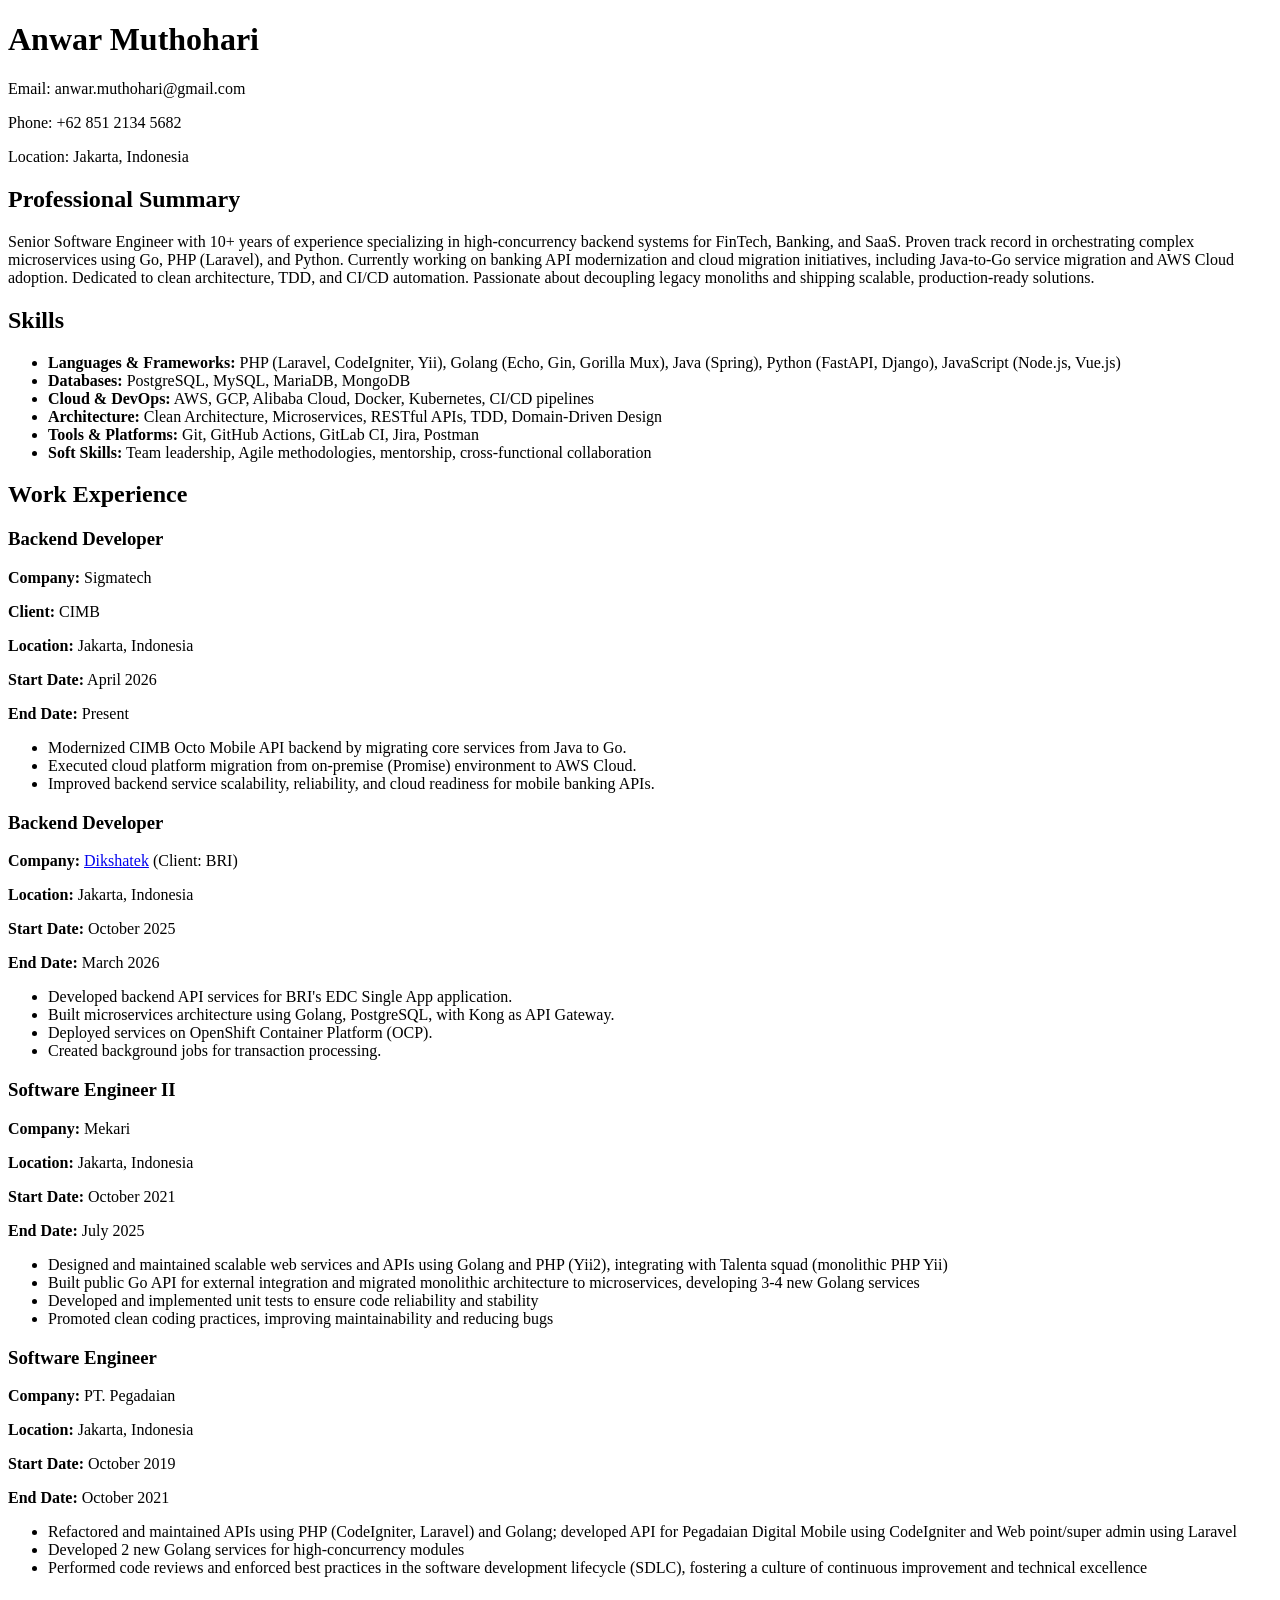
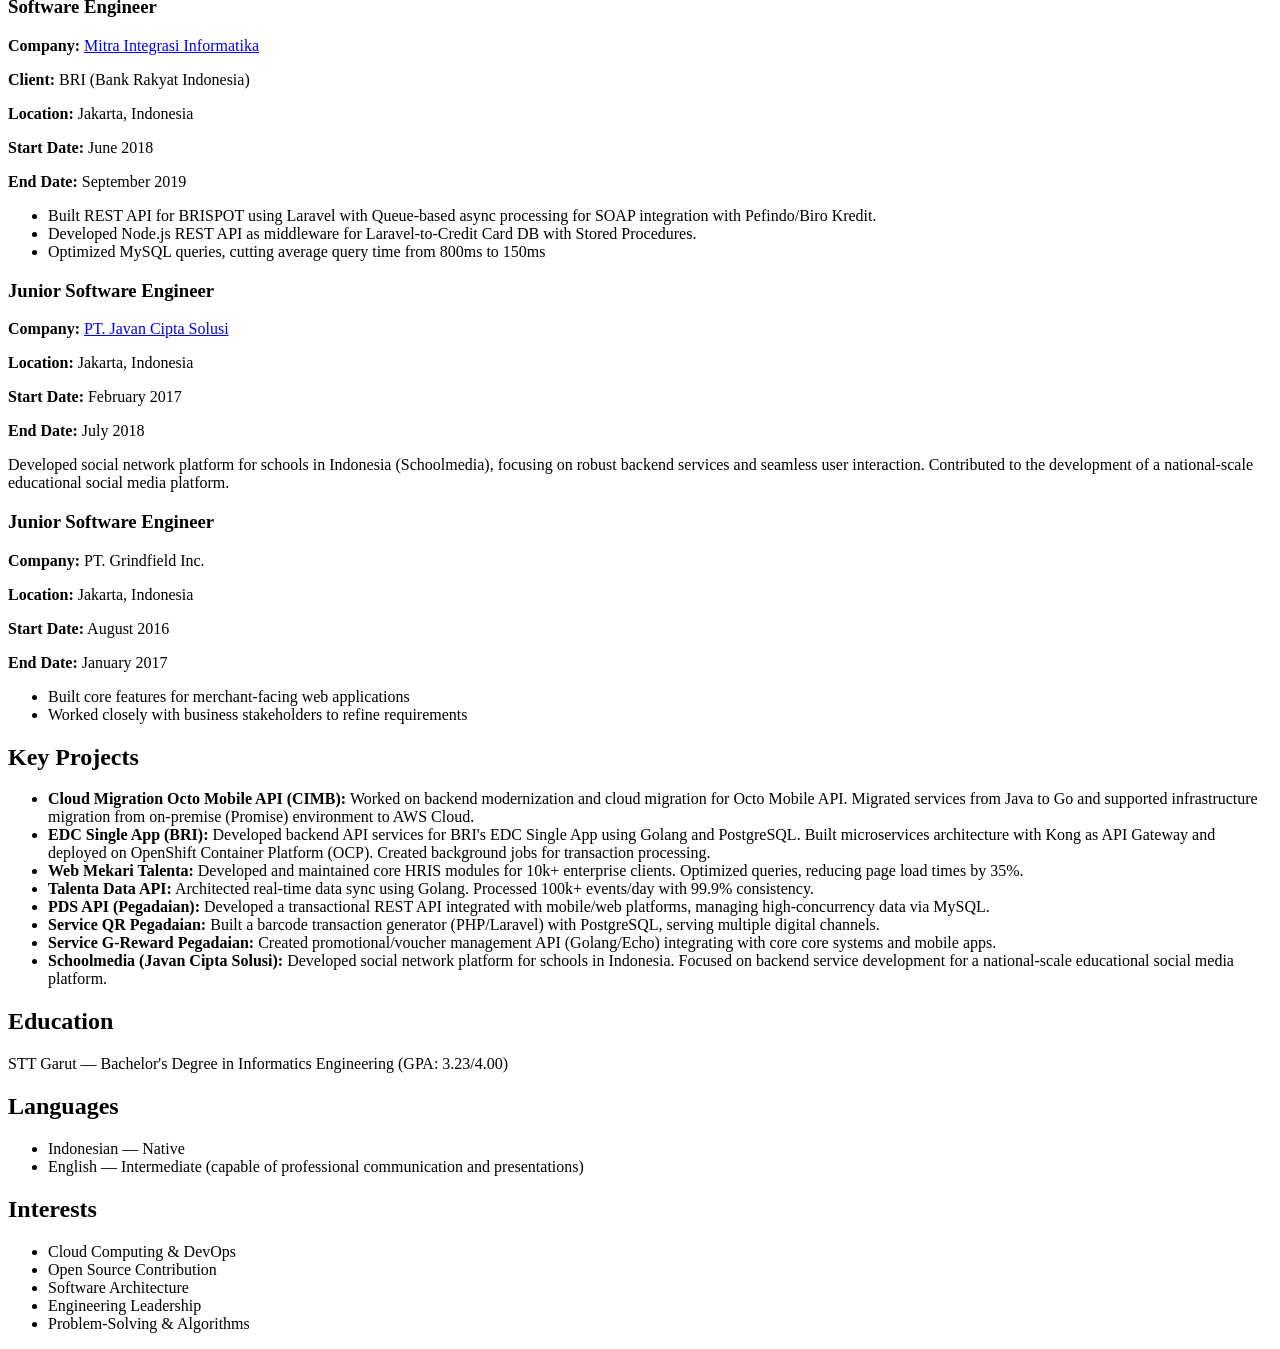
==== commit 781daf1a: "feat: add Java (Spring) to languages and frameworks" ====
--- a/ats-friendly.html
+++ b/ats-friendly.html
@@ -15,13 +15,14 @@
 
 <h2>Skills</h2>
 <ul>
-    <li><strong>Languages & Frameworks:</strong> PHP (Laravel, CodeIgniter, Yii), Golang (Echo, Gin, Gorilla Mux), Python (FastAPI, Django), JavaScript (Node.js, Vue.js)</li>
+    <li><strong>Languages & Frameworks:</strong> PHP (Laravel, CodeIgniter, Yii), Golang (Echo, Gin, Gorilla Mux), Java (Spring), Python (FastAPI, Django), JavaScript (Node.js, Vue.js)</li>
     <li><strong>Databases:</strong> PostgreSQL, MySQL, MariaDB, MongoDB</li>
     <li><strong>Cloud & DevOps:</strong> AWS, GCP, Alibaba Cloud, Docker, Kubernetes, CI/CD pipelines</li>
 
     <li><strong>Architecture:</strong> Clean Architecture, Microservices, RESTful APIs, TDD, Domain-Driven Design</li>
     <li><strong>Tools & Platforms:</strong> Git, GitHub Actions, GitLab CI, Jira, Postman</li>
     <li><strong>Soft Skills:</strong> Team leadership, Agile methodologies, mentorship, cross-functional collaboration</li>
+</ul>
 
 
 <h2>Work Experience</h2>
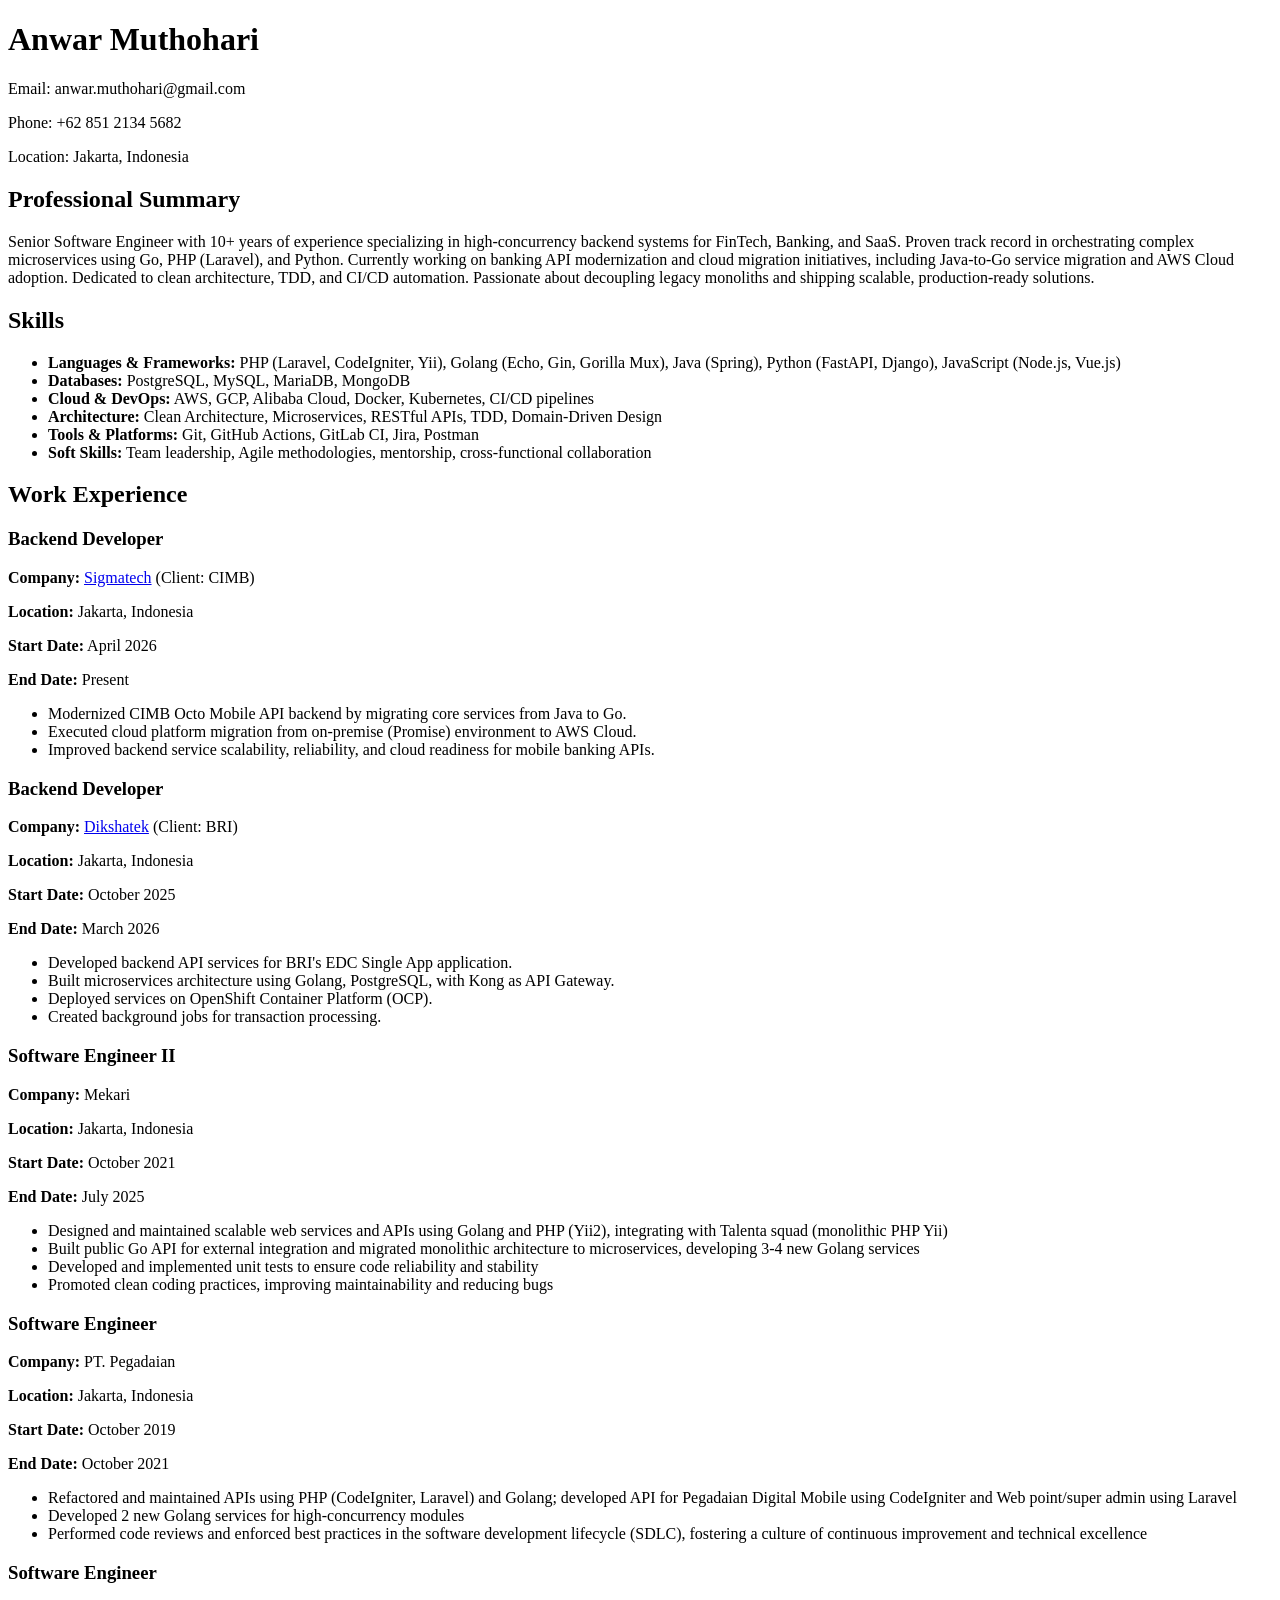
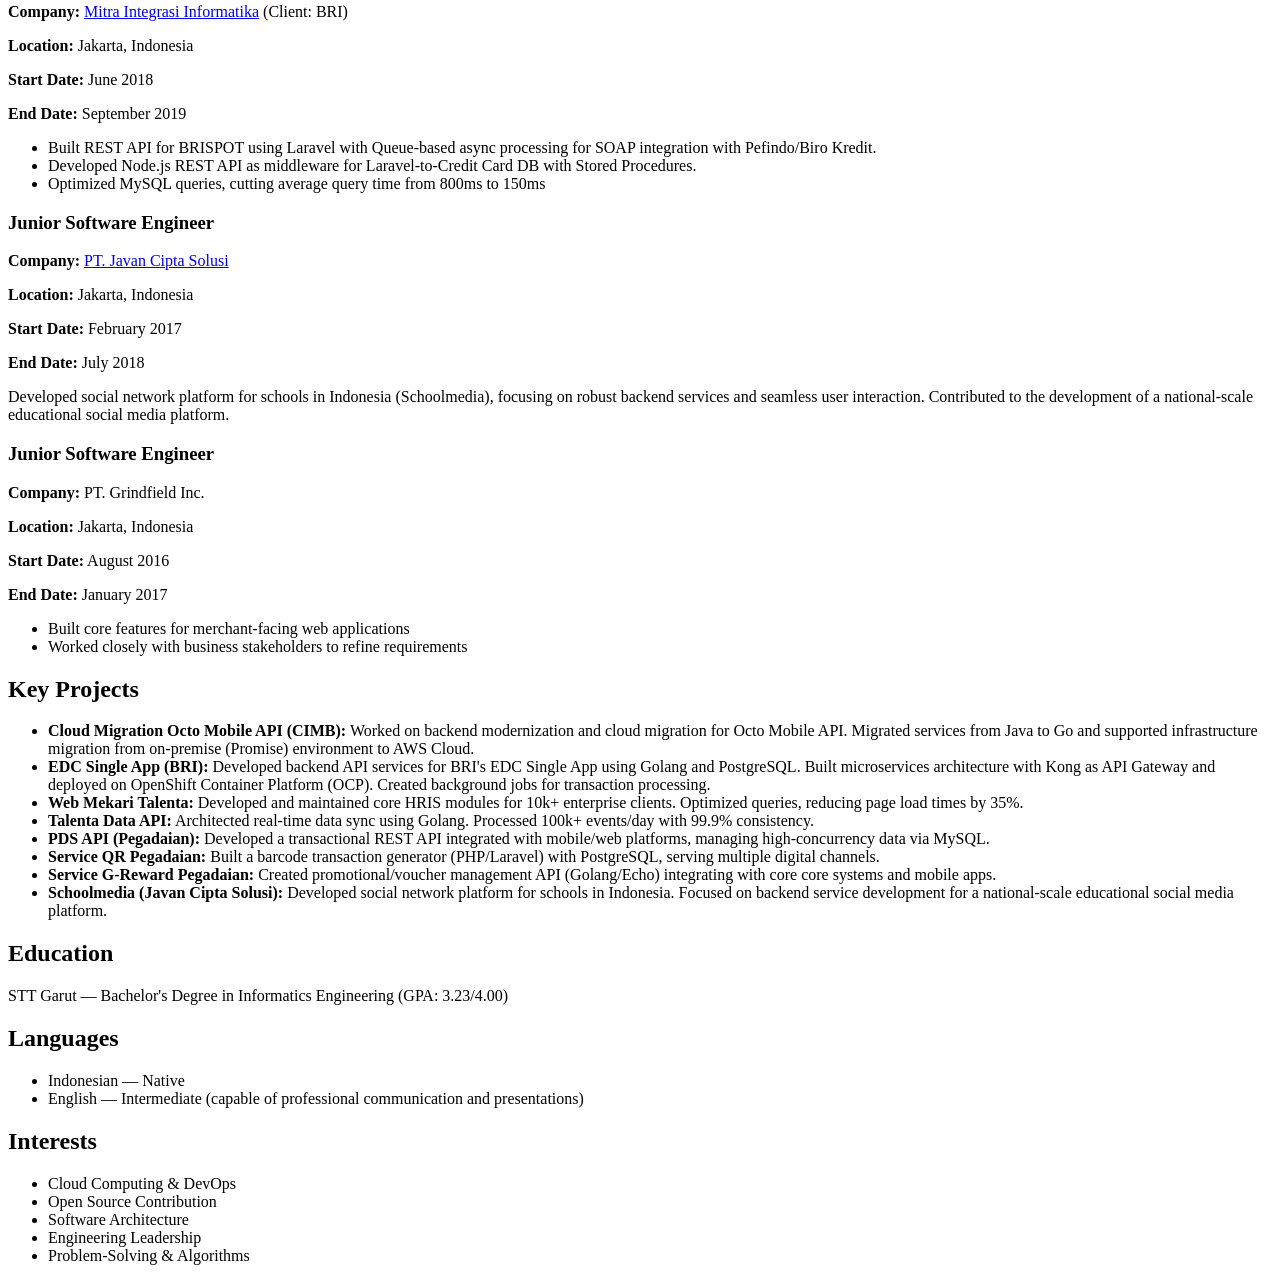
==== commit 35c54949: "refactor: standardize client format for vendor roles" ====
--- a/ats-friendly.html
+++ b/ats-friendly.html
@@ -28,8 +28,7 @@
 <h2>Work Experience</h2>
 
 <h3>Backend Developer</h3>
-<p><strong>Company:</strong> Sigmatech</p>
-<p><strong>Client:</strong> CIMB</p>
+<p><strong>Company:</strong> <a href="https://sigma-tech.co.id/" target="_blank">Sigmatech</a> (Client: CIMB)</p>
 <p><strong>Location:</strong> Jakarta, Indonesia</p>
 <p><strong>Start Date:</strong> April 2026</p>
 <p><strong>End Date:</strong> Present</p>
@@ -78,8 +77,7 @@
 </ul>
 
 <h3>Software Engineer</h3>
-<p><strong>Company:</strong> <a href="https://www.mii.co.id" target="_blank">Mitra Integrasi Informatika</a></p>
-<p><strong>Client:</strong> BRI (Bank Rakyat Indonesia)</p>
+<p><strong>Company:</strong> <a href="https://www.mii.co.id" target="_blank">Mitra Integrasi Informatika</a> (Client: BRI)</p>
 <p><strong>Location:</strong> Jakarta, Indonesia</p>
 <p><strong>Start Date:</strong> June 2018</p>
 <p><strong>End Date:</strong> September 2019</p>
